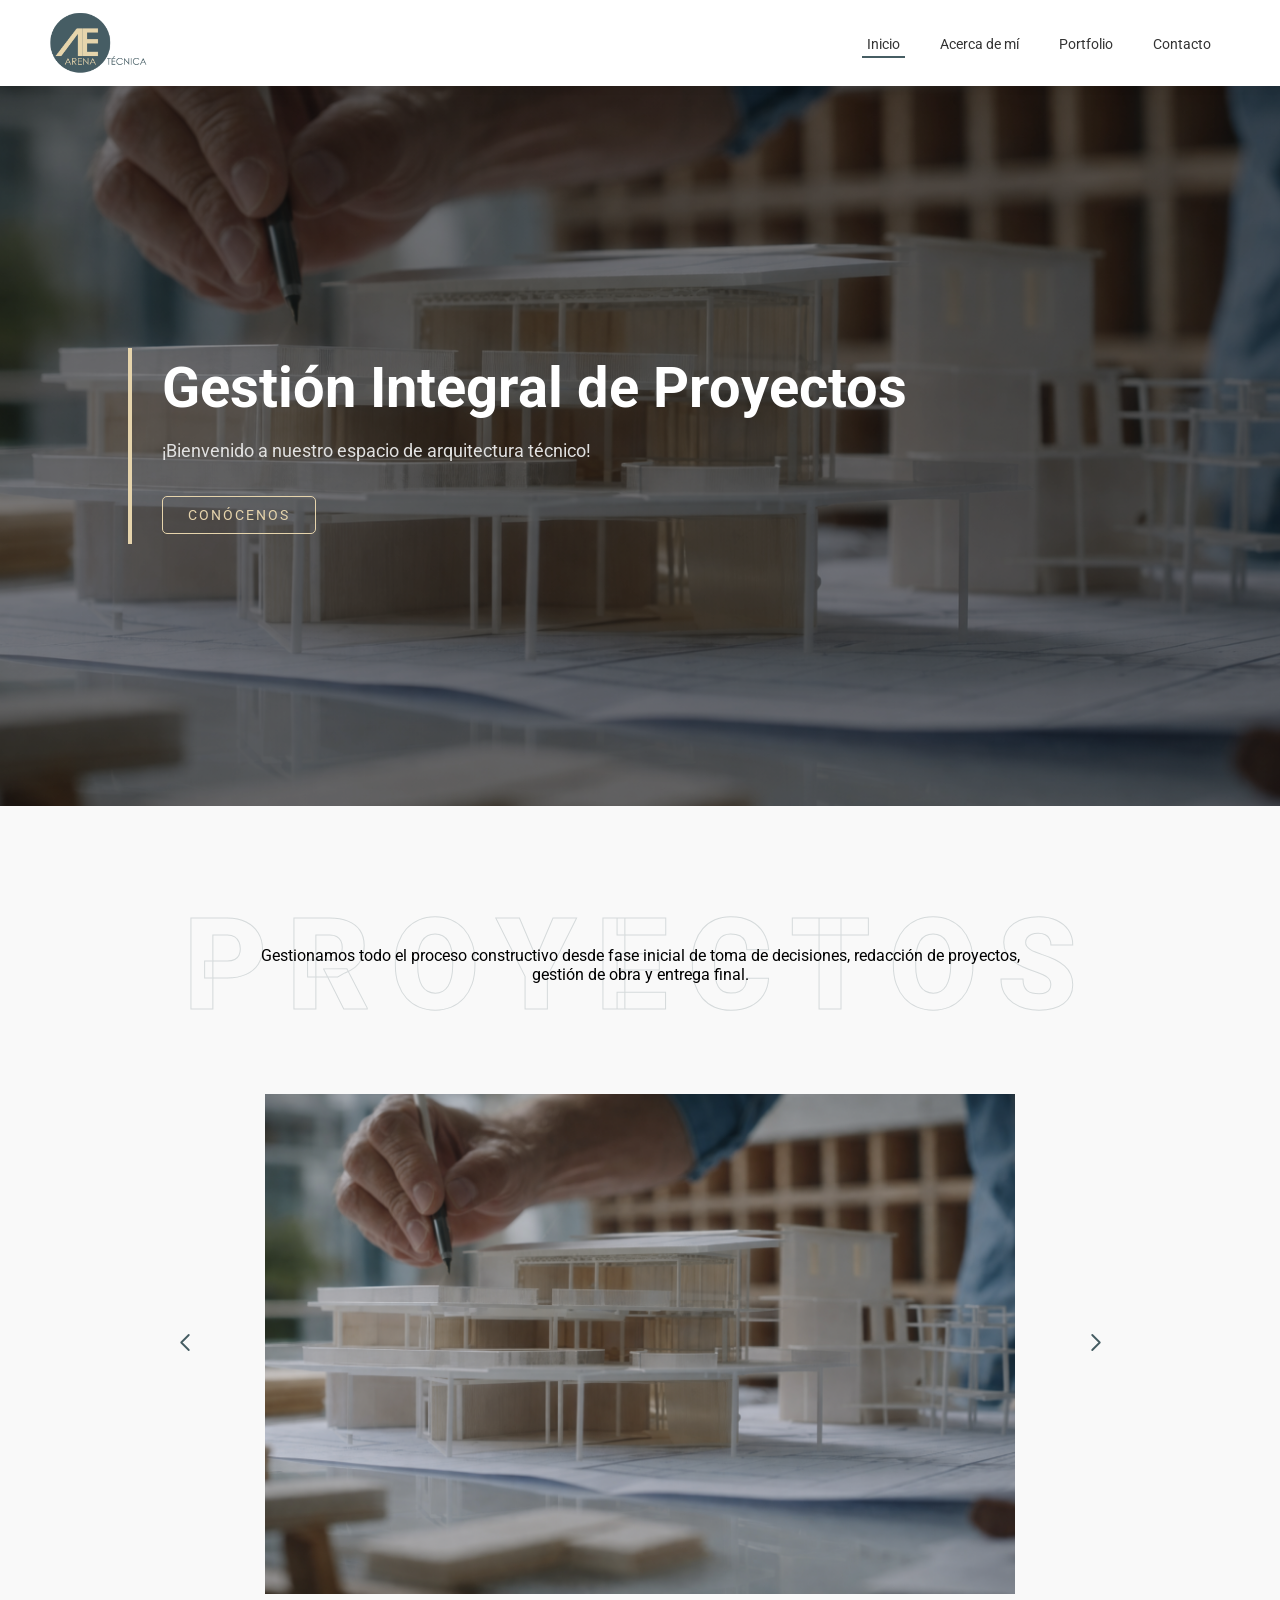
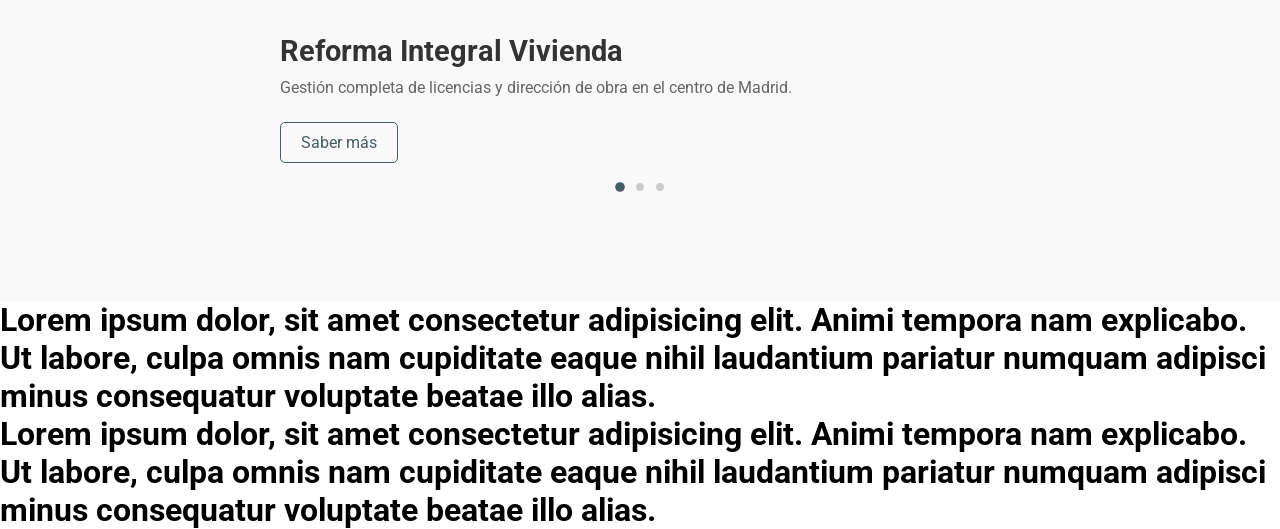
==== index.html @ a704345a "first commit" ====
<!DOCTYPE html>
<html lang="es">
<head>
    <meta charset="UTF-8">
    <meta name="viewport" content="width=device-width, initial-scale=1.0">
    <!-- Título de la pestaña -->
    <title>Arena Técnica | Gestión Integral de Proyectos</title>
    <!-- Descripción para Google (SEO) -->
    <meta name="description" content="Arena Técnica: Tu técnico de confianza para la gestión integral de proyectos. Desde la decisión inicial hasta la entrega final de obra. Calidad y rigor técnico.">
    <!-- Favicon (el icono pequeño que sale en la pestaña) -->
    <link rel="icon" type="image/x-icon" href="assets/img/favicon.ico">
    <link rel="apple-touch-icon" href="assets/img/apple-touch-icon.png">
    <!-- Enlace al CSS -->
    <link rel="stylesheet" href="assets/css/style.css">
    <!-- Fuentes de Google Fonts -->
     <link rel="preconnect" href="https://fonts.googleapis.com">
    <link rel="preconnect" href="https://fonts.gstatic.com" crossorigin>
    <link href="https://fonts.googleapis.com/css2?family=Roboto:ital,wght@0,100..900;1,100..900&display=swap" rel="stylesheet">
    <!-- Para cargar los iconos de Yesicon -->
    <script src="https://iconify.design"></script>
</head>
<body>
    <header class="navbar">
        <!-- Botones navbar formato móvil -->
        <div class="menu-toggle" id="mobile-menu">
            <div class="hamburger">
                <span></span>
                <span></span>
                <span></span>
            </div>
        </div>
        <img class="logo-nav" src="assets/img/logo-navbar.webp" alt="imagen del logo de Arena Técnica">
        
        <nav class="nav-container">
            <ul class="nav-links">
                <li><a href="index.html" class="active">Inicio</a></li>
                <li><a href="acerca-de-mi.html">Acerca de mí</a></li>
                <li><a href="portfolio.html">Portfolio</a></li>
                <li><a href="servicios.html">Contacto</a></li>
            </ul>
        </nav>
    </header>
    <section class="hero-parallax">
        <div class="hero-content">
            <h1>Gestión Integral de Proyectos</h1>
            <p>¡Bienvenido a nuestro espacio de arquitectura técnico!</p>
            <a href="acerca-de-mi.html" class="btn-primary">
                <span>CONÓCENOS</span>
                <svg width="20" height="20" viewBox="0 0 24 24" fill="none" stroke="currentColor" stroke-width="2" stroke-linecap="round" stroke-linejoin="round"><line x1="5" y1="12" x2="19" y2="12"></line><polyline points="12 5 19 12 12 19"></polyline></svg>
            </a>
        </div>
    </section>
    <section class="proyectos-slider">
        <div class="container">
            <!-- Texto fijo que no se mueve -->
            <div class="slider-intro">
                <!-- El texto que "flota" al fondo -->
                <span class="bg-text-decor">PROYECTOS</span> 
                <p>Gestionamos todo el proceso constructivo desde fase inicial de toma de decisiones, redacción de proyectos, gestión de obra y entrega final.</p>
            </div>

            <!-- Contenedor del movimiento -->
            <div class="slider-wrapper">
                <div class="slider-container" id="slider">
                    
                    <!-- PROYECTO 1 -->
                    <div class="slide active">
                        <img src="assets/img/background-parallax.webp" alt="Reforma integral">
                        <div class="slide-info">
                            <h3>Reforma Integral Vivienda</h3>
                            <p>Gestión completa de licencias y dirección de obra en el centro de Madrid.</p>
                            <a href="servicios.html" class="btn-slider">Saber más</a>
                        </div>
                    </div>

                    <!-- PROYECTO 2 -->
                    <div class="slide">
                        <img src="assets/img/background-parallax.webp" alt="Informe técnico">
                        <div class="slide-info">
                            <h3>Informes Técnicos de Estructura</h3>
                            <p>Redacción de informes periciales para comunidades de propietarios.</p>
                            <a href="servicios.html" class="btn-slider">Saber más</a>
                        </div>
                    </div>

                    <!-- PROYECTO 3 -->
                    <div class="slide">
                        <img src="assets/img/logo-navbar.webp" alt="Nave industrial">
                        <div class="slide-info">
                            <h3>Gestión Nave Industrial</h3>
                            <p>Seguimiento técnico y coordinación de seguridad en fase de construcción.</p>
                            <a href="servicios.html" class="btn-slider">Saber más</a>
                        </div>
                    </div>
                </div>
                <!-- Botones para pasar -->
                <!-- Flecha Izquierda -->
                <button class="prev" id="prevBtn">
                    <svg width="30" height="30" viewBox="0 0 24 24" fill="none" stroke="currentColor" stroke-width="1.5" stroke-linecap="round" stroke-linejoin="round"><path d="M15 18l-6-6 6-6""")/>></svg>
                </button>

                <!-- Flecha Derecha -->
                <button class="next" id="nextBtn">
                    <svg width="30" height="30" viewBox="0 0 24 24" fill="none" stroke="currentColor" stroke-width="1.5" stroke-linecap="round" stroke-linejoin="round"><path d="M9 18l6-6-6-6""")/>></svg>
                </button>
                <div class="slider-dots" id="dots-container"></div>
            </div>
        </div>
    </section>
    <h1>Lorem ipsum dolor, sit amet consectetur adipisicing elit. Animi tempora nam explicabo. Ut labore, culpa omnis nam cupiditate eaque nihil laudantium pariatur numquam adipisci minus consequatur voluptate beatae illo alias.</h1>
    <h1>Lorem ipsum dolor, sit amet consectetur adipisicing elit. Animi tempora nam explicabo. Ut labore, culpa omnis nam cupiditate eaque nihil laudantium pariatur numquam adipisci minus consequatur voluptate beatae illo alias.</h1>
    
    
    <script src="assets/js/script.js"></script>
</body>
</html>
---- assets/css/style.css ----
/* ========================================================================================================================
                                                    ESTILOS BASE Y RESETEO
   ======================================================================================================================== */
*{
    font-family: "Roboto", sans-serif;
    box-sizing: border-box;
    margin: 0;
    padding: 0;
}
a {
    text-decoration: none; /* Quita el subrayado azul de los links */
    color: inherit;        /* Hace que el link herede el color del texto */
}
img {
    max-width: 100%;       /* Evita que las imágenes grandes se salgan de la pantalla */
    display: block;        /* Quita un pequeño espacio extraño que dejan debajo */
}

/* ========================================================================================================================
                                                    NAVBAR (Escritorio)
   ======================================================================================================================== */
/* Configuración del Header */
.navbar {
    display: flex;
    justify-content: space-between; /* Logo a la izquierda, links a la derecha */
    align-items: center;
    padding: 10px 5% 10px 3%;
    background-color: #ffffff;
    position: sticky; /* Se queda pegado arriba al hacer scroll */
    top: 0;
    z-index: 1000; /* Para que siempre esté por encima de las imágenes */
    box-shadow: 0 2px 10px rgba(0,0,0,0.05); /* Sombra sutil */
}
/*__________________________________________________________________________________________________________*/
/* Estilo del Logo */
.logo-nav{
    width: 120px;
}
/*__________________________________________________________________________________________________________*/

/*______________________________________________Menú de Navegación__________________________________________*/
.nav-links {
    display: flex;
    list-style: none;
}
.nav-links li {
    margin-left: 30px;
}
.nav-links a {
    font-size: 0.9rem;
    font-weight: 400;
    color: #333;
    transition: color 0.3s;
    position: relative;
    padding: 0px 5px 5px 5px;
}
/* Línea debajo de cada link del navbar */
.nav-links a::after {
    content: '';
    position: absolute;
    width: 0; /* Empieza sin ancho */
    height: 2px;
    bottom: 0;
    left: 0;
    background-color: #465d63;
    transition: width 0.3s ease;
}
/* Cuando el enlace tenga la clase .active, la línea medirá el 100% */
.nav-links a.active::after {
    width: 100%;
}
/* Efecto al pasar el ratón por los enlaces */
.nav-links a:hover {
    color: #888; 
}
/* Linea debajo del link al pasar el ratón*/
.nav-links a:hover::after {
    width: 100%;
}
/*__________________________________________________________________________________________________________*/
/* ========================================================================================================================
                                                BOTÓN HAMBURGUESA (Estructura y Animación)
   ======================================================================================================================== */
/* Estilo base del botón del navbar en PC*/
.menu-toggle {
    display: none; /* <--- Esconde el icono en PC */
    width: 30px;
    height: 20px;
    position: relative;
    cursor: pointer;
    z-index: 1002;
}
/* Las 3 barras */
.hamburger span {
    display: block;
    position: absolute;
    height: 3px;
    width: 100%;
    background: #333; /* Color de las barras */
    border-radius: 9px;
    left: 0;
    transition: .25s ease-in-out;
}
/* Posición inicial de cada barra */
.hamburger span:nth-child(1) { top: 0px; }
.hamburger span:nth-child(2) { top: 10px; }
.hamburger span:nth-child(3) { top: 20px; }

/* --- TRANSFORMACIÓN A "X" --- */
/* La barra de arriba gira 45 grados */
.menu-toggle.is-active span:nth-child(1) {
    top: 10px;
    transform: rotate(135deg);
}
/* La barra del medio desaparece */
.menu-toggle.is-active span:nth-child(2) {
    opacity: 0;
    left: -40px;
}
/* La barra de abajo gira -45 grados */
.menu-toggle.is-active span:nth-child(3) {
    top: 10px;
    transform: rotate(-135deg);
}

/* ========================================================================================================================
                                                    BODY Y CAPA OSCURA (Overlay)
   ======================================================================================================================== */
body::before {
    content: "";
    position: fixed;
    top: 0;
    left: 0;
    width: 100%;
    height: 100%;
    background: rgba(0, 0, 0, 0.089);
    z-index: 999;
    /* Empieza invisible */
    opacity: 0;
    visibility: hidden;
    transition: opacity 0.5s ease, visibility 0.5s;
    pointer-events: none;
}
/* Estado cuando el menú está abierto */
body.menu-open::before {
    opacity: 1;
    visibility: visible;
    pointer-events: auto;
}
body.menu-open {
    overflow: hidden; /* Bloquea el scroll del fondo */
}

/* ========================================================================================================================
                                                    SECCIÓN INICIO (HERO PARALLAX)
   ======================================================================================================================== */
.hero-parallax {
    /* Ajustamos la altura para que ocupe casi toda la pantalla */
    height: 80vh; 
    
    /* Imagen de fondo */
    background-image: url('../img/background-parallax.webp'); 
    background-attachment: fixed; 
    background-repeat: no-repeat;
    background-size: cover;
    background-position: center 48%;

    /* Centrado del texto */
    display: flex;
    justify-content: flex-start; /* Alinea el contenido a la izquierda */
    align-items: center;
    text-align: left; /* Texto alineado a la izquierda */
    color: white;
    position: relative;
    padding-left: 10%;
}

/* Capa oscura sobre la imagen para que el texto se lea bien */
.hero-parallax::before {
    content: "";
    position: absolute;
    top: 0;
    left: 0;
    width: 100%;
    height: 100%;
    background: rgba(0, 0, 0, 0.4); /* Oscurece un poco la foto */
    z-index: 1;
}

.hero-content {
    position: relative;
    z-index: 2; /* Por encima de la capa oscura */
    max-width: 850px;
    border-left: 4px solid #e6d4ac; 
    padding: 10px 0 10px 30px;
}

.hero-content h1 {
    font-size: 3.5rem;
    line-height: 1.1;
    margin-bottom: 20px;
}

.hero-content p {
    font-size: 1.15rem;
    margin-bottom: 35px;
    color: #e0e0e0;
}

/* Botón Parallax */
.btn-primary {
    display: inline-flex;
    align-items: center;
    justify-content: center; /* Centra el contenido */
    gap: 0; /* Empezamos sin hueco para que el texto esté centrado */
    padding: 8px 25px;
    background-color: transparent;
    color: #e6d4ac;
    border: 1px solid #e6d4ac;
    border-radius: 5px;
    font-size: 0.85rem;
    text-transform: uppercase;
    letter-spacing: 2px;
    transition: all 0.4s ease;
    cursor: pointer;
}
/* El icono SVG */
.btn-primary svg {
    width: 0; /* Ocupa 0 espacio al inicio para no descentrar el texto */
    opacity: 0;
    transition: all 0.4s ease;
    transform: translateX(-10px);
}
.btn-primary:hover {
    gap: 15px; /* Crea el espacio para la flecha al entrar */
    font-size: 0.95rem;
}
.btn-primary:hover svg {
    width: 20px; /* Recupera su tamaño */
    opacity: 1;
    transform: translateX(0);
}
.btn-primary span {
    transition: transform 0.4s ease;
}
.btn-primary:hover span {
    transform: translateX(2px);
}

/* Inicialmente los ocultamos para que la animación los "despierte" */
.hero-content h1, 
.hero-content p, 
.hero-content .btn-primary {
    opacity: 0;
    animation: fadeInUp 0.8s ease-out forwards;
}

/* Retrasos para crear la cascada */
.hero-content h1 { animation-delay: 0.3s; }
.hero-content p { animation-delay: 0.6s; }
.hero-content .btn-primary { animation-delay: 0.9s; }

/* Definimos el movimiento: empieza invisible y 30px más abajo */
@keyframes fadeInUp {
    from {
        opacity: 0;
        transform: translateY(30px);
    }
    to {
        opacity: 1;
        transform: translateY(0);
    }
}

/* ========================================================================================================================
                                                SECCIÓN CARRUSEL PROYECTOS
   ======================================================================================================================== */
.proyectos-slider {
    padding: 80px 10%;
    background-color: #f9f9f9;
}
.proyectos-slider .container{
    display: flex;
    flex-direction: column;
    align-items: center;
}
.slider-intro {
    position: relative;
    text-align: center;
    margin-bottom: 50px;
    padding: 60px 0; /* Más espacio arriba y abajo */
    width: 100%;     /* Que ocupe todo el ancho disponible */
    max-width: 800px; 
    z-index: 10; 
}

.bg-text-decor {
    position: absolute;
    top: 50%; 
    left: 50%;
    transform: translate(-50%, -50%);
    font-size: 8rem; /* Tamaño gigante */
    font-weight: 900;
    color: rgba(105, 109, 110, 0.12);  /* Muy, muy clarito (tu color técnico al 5%) */
    text-transform: uppercase;
    letter-spacing: 20px; /* Letras muy separadas */
    z-index: -1; /* Se va al fondo del todo */
    pointer-events: none; /* Que el ratón pase de él */
    user-select: none; /* Que no se pueda seleccionar al copiar texto */
    white-space: nowrap;
    color: transparent; /* Letra transparente */
    -webkit-text-stroke: 1px rgba(70, 93, 99, 0.2); /* Solo el borde finito */
    display: block;
}
/* El "marco" por donde vemos las fotos */
.slider-wrapper {
    position: relative;
    max-width: 900px;
    margin: 0 auto;
}

/* El carril largo que contiene todas las fotos */
.slider-container {
    display: grid;
    grid-template-columns: 1fr;
    align-items: start;
    margin-bottom: 20px;
}

.slide {
    grid-area: 1 / 1;
    opacity: 0;
    visibility: hidden;
    transition: opacity 0.8s ease-in-out, visibility 0.8s;
    display: flex;
    flex-direction: column;
    align-items: center;
    z-index: 1;
    pointer-events: none;
}
.slide.active {
    opacity: 1;
    visibility: visible;
    z-index: 2;
    pointer-events: auto;
    position: relative;
}

.slide img {
    width: 100%;
    max-width: 900px;
    height: auto;       /* Altura automática */
    max-height: 500px;  /* Límite máximo para que no sea gigante */
    object-fit: contain;
    border-radius: 5px;
    background-color: transparent;
}

.slide-info {
    width: 100%;
    max-width: 900px;
    margin-top: 40px;
    text-align: left;
    padding-left: 60px;
}
.slide-info h3 {
    font-size: 1.8rem;
    color: #333;
    margin-bottom: 10px;
}

.slide-info p {
    color: #666;
    margin-bottom: 25px;
    max-width: 700px;
}

.btn-slider {
    display: inline-block;
    padding: 10px 20px;
    border: 1px solid #465d63;
    color: #465d63;
    border-radius: 5px;
    transition: 0.3s;
}

.btn-slider:hover {
    background-color: #465d63;
    color: white;
}

/* Botones Flechas */
.prev, .next {
    position: absolute;
    top: 250px;
    transform: translateY(-50%);
    background: transparent;
    color: #465d63;
    border: none;
    cursor: pointer;
    z-index: 101;
    padding: 10px;
}
.prev:hover, .next:hover {
    color: #e6d4ac; /* Color beige técnico */
    transform: translateY(-50%) scale(1.2); /* Se hacen un poco más grandes */
}
.prev { left: -60px; }
.next { right: -60px; }

.slider-dots {
    display: flex;
    justify-content: center;
    gap: 12px;
    margin-top: 10px; /* Pegados a la imagen */
    margin-bottom: 30px;
    position: relative;
    z-index: 100;
}

.dot {
    width: 8px;
    height: 8px;
    background-color: #ccc;
    border-radius: 50%;
    cursor: pointer;
    transition: 0.3s;
}

.dot.active {
    background-color: #465d63;
    transform: scale(1.2);
}

/* ========================================================================================================================
                                                        MEDIA QUERY
   ======================================================================================================================== */

/*________________________________________________Pantallas menores a 650___________________________________________________*/
@media (max-width: 650px) {
    .navbar {
        display: flex;
        justify-content: right; /* Centra el logo */
        position: fixed; 
        top: 0;
        left: 0;
        width: 100%;
        height: 100px;
        background-color: #ffffff;
        z-index: 1001;
        padding: 10px 0;
    }
    
    .menu-toggle {
        display: block;
        position: absolute;
        left: 5%;
        top: 50%;
        transform: translateY(-50%);
        z-index: 1002;
    }
    /*________________________________________________Menú desplegable_____________________________________________________*/
    .nav-links {
        position: fixed;
        left: -100%; /* Escondido a la izquierda */
        top: 90px;   /* Debajo del navbar */
        width: 100%;
        height: auto;
        flex-direction: column;
        background-color: #fff;
        transition: left 0.5s ease-in-out; 
        box-shadow: 0 10px 10px rgba(0,0,0,0.1);
        padding: 20px 0;
        text-align: left;  /* Alinea el texto a la izquierda */
        padding: 10px 7% 20px 7%;
        border-bottom-left-radius: 7px;
        border-bottom-right-radius: 7px;
        transition: left 0.6s ease-in-out; 
        z-index: 1000;
    }
    .nav-links.active {
        left: 0; /* Aparece al hacer clic */
    }
    /* --- Animación Cascada Links --- */
    .nav-links li {
        margin: 15px 0;
        margin-left: 0;
        opacity: 0;
        transform: translateX(-50px);
        transition: opacity 0.4s ease, transform 0.4s ease;
    }

    /* Orden de salida (cuando cerramos): el 1º desaparece el último */
    .nav-links li:nth-child(1) { transition-delay: 0.8s; }
    .nav-links li:nth-child(2) { transition-delay: 0.5s; }
    .nav-links li:nth-child(3) { transition-delay: 0.3s; }
    .nav-links li:nth-child(4) { transition-delay: 0s; }
    /* Animación de ENTRADA (cuando el menú tiene .active) */
    .nav-links.active li {
        opacity: 1;
        transform: translateX(0);
        transition: opacity 0.5s ease, transform 0.5s ease;
    }
    /* Tiempos de entrada mucho más rápidos (0.05s de diferencia) */
    .nav-links.active li:nth-child(1) { transition-delay: 0.20s; }
    .nav-links.active li:nth-child(2) { transition-delay: 0.40s; }
    .nav-links.active li:nth-child(3) { transition-delay: 0.55s; }
    .nav-links.active li:nth-child(4) { transition-delay: 0.60s; }

    body{
        padding-top: 100px;
    }
    /*________________________________________________Sección Inicio (Parallax)_____________________________________________________*/
    .hero-parallax {
        background-attachment: scroll;
        height: 60vh;
        justify-content: center;
        text-align: center;
        padding-left: 0;
        padding: 0 10%; 
        background-position: center center;
    }

    .hero-content {
        border-left: none;       /* Quitamos la línea lateral */
        padding: 0;
        max-width: 100%;
    }

    .hero-content h1 {
        font-size: 1.8rem;
        line-height: 1.2;
        margin-bottom: 20px;
    }

    .hero-content p {
        font-size: 0.8rem;
        margin-bottom: 25px;
    }

    /* El botón en móvil: un poco más grande para facilitar el clic táctil */
    .btn-primary {
        padding: 10px 25px;
        width: auto;
    }

    .slider-container {
        height: auto;
        min-height: 250px;
    }

    .proyectos-slider {
        padding: 40px 5% 20px 5%; /* Menos espacio arriba/abajo */
    }
    .bg-text-decor {
        font-size: 4rem;
        letter-spacing: 5px;
        top: 40%; /* Ajuste visual para el móvil */
    }
    .slider-intro {
        width: 100%;           /* No puede medir más del 100% del móvil */
        max-width: 100%;       /* Refuerzo para que no se pase */
        padding: 0 5%;         /* Un poco de margen para que no toque los bordes */
        margin-left: auto;
        margin-right: auto;
        overflow-wrap: break-word; /* Si una palabra es muy larga, la corta */
        box-sizing: border-box;    /* Asegura que el padding no sume ancho extra */
    }

    /* Ajustamos el marco para que no se salga nada */
    .slider-wrapper {
        max-width: 100%;
        overflow: hidden; 
    }

    /* La imagen en móvil: menos alta para que no ocupe todo */
    .slide img {
        height: 250px; 
        margin-bottom: 20px;
    }

    /* El texto del proyecto */
    .slide-info {
        margin-top: 15px; /* De 100px a 15px para que se pegue a la imagen */
        padding: 0 5%;
    }

    .slide-info h3 {
        font-size: 1.3rem;
    }

    .slide-info p {
        font-size: 0.95rem;
        margin-bottom: 20px;
    }

    /* Botón más cómodo para pulsar con el dedo */
    .btn-slider {
        width: 150px;
        padding: 8px 4px;
        text-align: center;
    }

    /* LAS FLECHAS: las quitamos */
    .prev, .next {
        display: none !important;
    }
    .slider-container {
        touch-action: pan-y; /* Permite scroll vertical pero bloquea el horizontal nativo para usar el nuestro */
    }
    /* Los puntos un poco más cerca */
    .slider-dots {
        margin-top: 10px;    /* Reducimos el espacio con el botón de arriba */
        gap: 8px;            /* Juntamos los circulitos entre sí */
        padding-bottom: 10px; /* Menos espacio por debajo */
    }

}
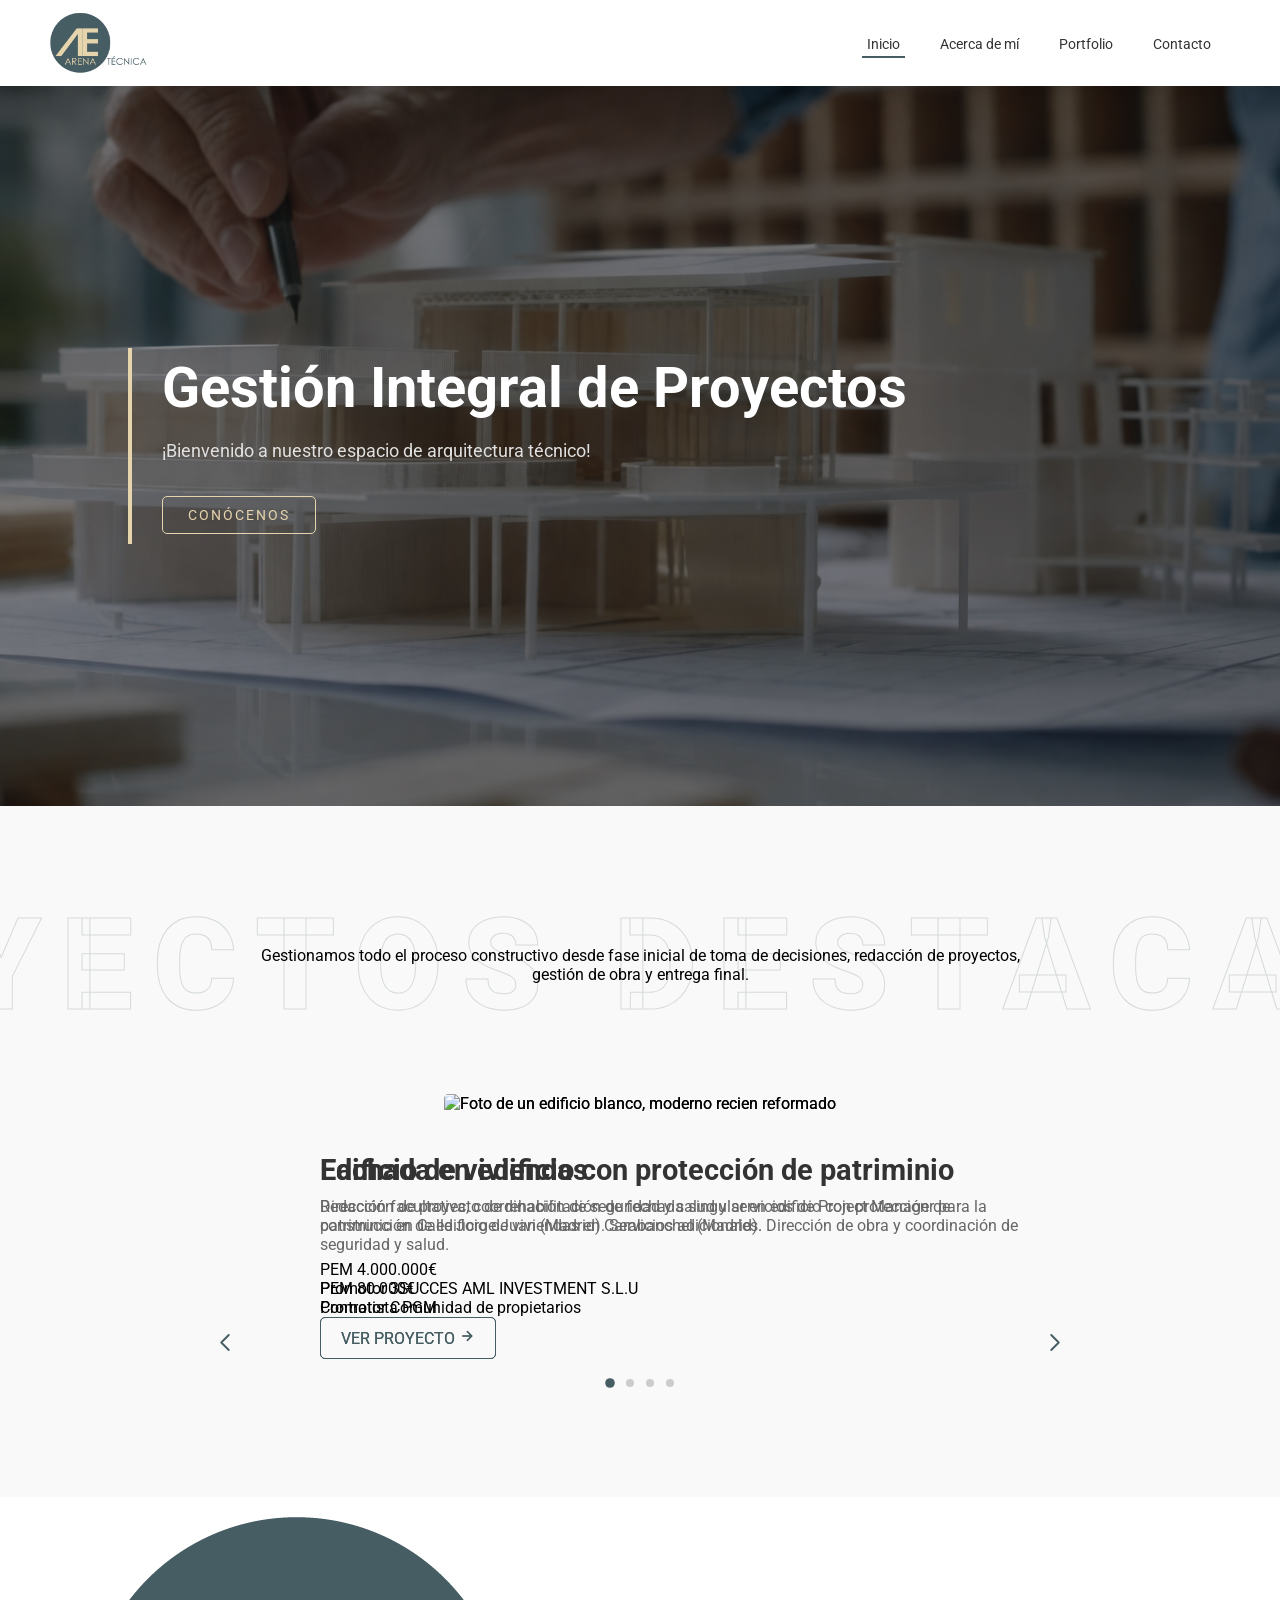
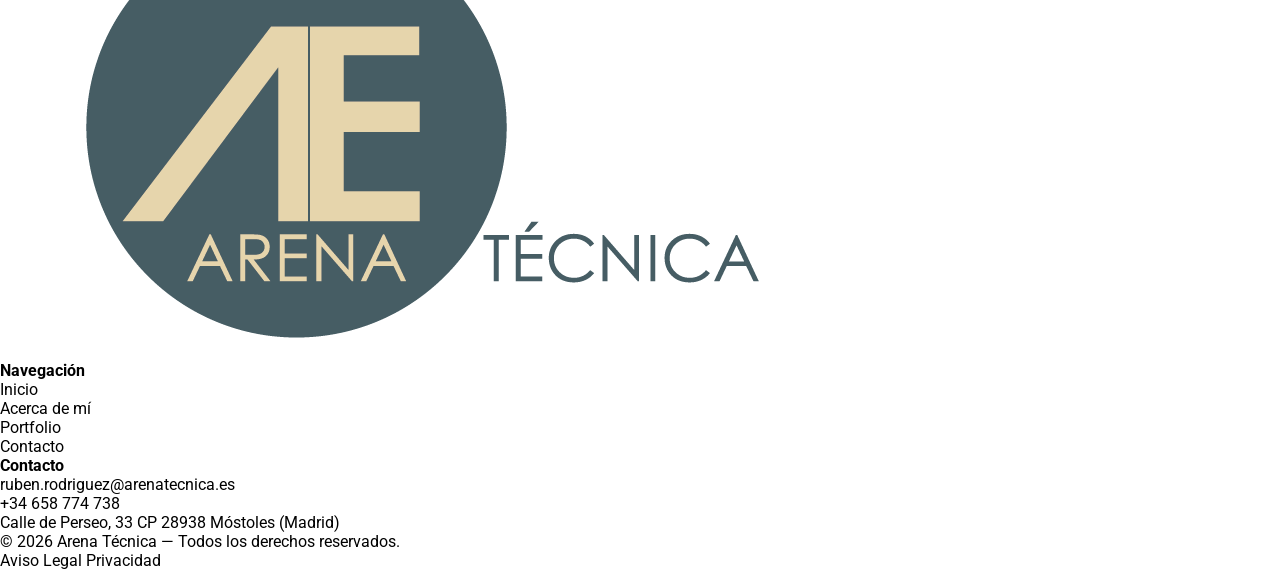
==== commit d5d5ce40: "Update index.html" ====
--- a/index.html
+++ b/index.html
@@ -55,8 +55,11 @@
             <!-- Texto fijo que no se mueve -->
             <div class="slider-intro">
                 <!-- El texto que "flota" al fondo -->
-                <span class="bg-text-decor">PROYECTOS</span> 
-                <p>Gestionamos todo el proceso constructivo desde fase inicial de toma de decisiones, redacción de proyectos, gestión de obra y entrega final.</p>
+                <span class="bg-text-decor">PROYECTOS DESTACADOS</span> 
+                <p class="descripcion-intro">
+                    Gestionamos todo el proceso constructivo desde fase inicial de toma de decisiones, 
+                    redacción de proyectos, gestión de obra y entrega final.
+                </p>
             </div>
 
             <!-- Contenedor del movimiento -->
@@ -65,34 +68,117 @@
                     
                     <!-- PROYECTO 1 -->
                     <div class="slide active">
-                        <img src="assets/img/background-parallax.webp" alt="Reforma integral">
-                        <div class="slide-info">
-                            <h3>Reforma Integral Vivienda</h3>
-                            <p>Gestión completa de licencias y dirección de obra en el centro de Madrid.</p>
-                            <a href="servicios.html" class="btn-slider">Saber más</a>
+                        <div class="slide-img-container">
+                            <img src="assets/img/img1_carrousel.webp" alt="Foto de un edificio blanco, moderno recien reformado">
+                        </div>
+                        <div class="slide-info">
+                            <h3>Edificio de viviendas</h3>
+                            <p class="slide-description">Dirección facultativa, coordinación de seguridad y salud y servicios de Project Manager para la construcción de edificio de viviendas en Carabanchel (Madrid).</p>
+                            <div class="project-details">
+                                <div class="detail-item">
+                                    <span class="label">PEM</span>
+                                    <span class="value">4.000.000€</span>
+                                </div>
+                                <div class="detail-item">
+                                    <span class="label">Promotor</span>
+                                    <span class="value">3SUCCES AML INVESTMENT S.L.U</span>
+                                </div>
+                                <div class="detail-item">
+                                    <span class="label">Contratista</span>
+                                    <span class="value">PGM</span>
+                                </div>
+                            </div>
+                            <a href="servicios.html" class="btn-slider">
+                                VER PROYECTO 
+                                <svg width="16" height="16" viewBox="0 0 24 24" fill="none" stroke="currentColor" stroke-width="2"><line x1="5" y1="12" x2="19" y2="12"></line><polyline points="12 5 19 12 12 19"></polyline></svg>
+                            </a>
                         </div>
                     </div>
 
                     <!-- PROYECTO 2 -->
                     <div class="slide">
-                        <img src="assets/img/background-parallax.webp" alt="Informe técnico">
-                        <div class="slide-info">
-                            <h3>Informes Técnicos de Estructura</h3>
-                            <p>Redacción de informes periciales para comunidades de propietarios.</p>
-                            <a href="servicios.html" class="btn-slider">Saber más</a>
+                        <div class="slide-img-container">
+                            <img src="assets/img/img2_carrousel.webp" alt="Foto de un edificio blanco, moderno recien reformado">
+                        </div>
+                        <div class="slide-info">
+                            <h3>Palacio El Rincón</h3>
+                            <p class="slide-description">Dirección facultativa, coordinación de seguridad y Project Manager para obras de rehabilitación de Palacio El Ricón, Aldea del Fresno</p>
+                            <div class="project-details">
+                                <div class="detail-item">
+                                    <span class="label">PEM</span>
+                                    <span class="value">2.500.000€</span>
+                                </div>
+                                <div class="detail-item">
+                                    <span class="label">Promotor</span>
+                                    <span class="value">El Rincón Estate, S.L.
+                                    </span>
+                                </div>
+                                <div class="detail-item">
+                                    <span class="label">Contratista</span>
+                                    <span class="value">Antana</span>
+                                </div>
+                            </div>
+                            <a href="servicios.html" class="btn-slider">
+                                VER PROYECTO 
+                                <svg width="16" height="16" viewBox="0 0 24 24" fill="none" stroke="currentColor" stroke-width="2"><line x1="5" y1="12" x2="19" y2="12"></line><polyline points="12 5 19 12 12 19"></polyline></svg>
+                            </a>
                         </div>
                     </div>
 
                     <!-- PROYECTO 3 -->
+                     <div class="slide active">
+                        <div class="slide-img-container">
+                            <img src="assets/img/img3_carrousel.webp" alt="Foto de un edificio blanco, moderno recien reformado">
+                        </div>
+                        <div class="slide-info">
+                            <h3>Fachada en edificio con protección de patriminio</h3>
+                            <p class="slide-description">Redacción de proyecto de rehabilitación de fechada singular en edificio con protección de patriminio en Calle Jorge Juan (Madrid). Servicios adicionales. Dirección de obra y coordinación de seguridad y salud.</p>
+                            <div class="project-details">
+                                <div class="detail-item">
+                                    <span class="label">PEM</span>
+                                    <span class="value">80.000€</span>
+                                </div>
+                                <div class="detail-item">
+                                    <span class="label">Promotor</span>
+                                    <span class="value">Comunidad de propietarios</span>
+                                </div>
+                            </div>
+                            <a href="servicios.html" class="btn-slider">
+                                VER PROYECTO 
+                                <svg width="16" height="16" viewBox="0 0 24 24" fill="none" stroke="currentColor" stroke-width="2"><line x1="5" y1="12" x2="19" y2="12"></line><polyline points="12 5 19 12 12 19"></polyline></svg>
+                            </a>
+                        </div>
+                    </div>
+                    <!-- PROYECTO 4 -->
                     <div class="slide">
-                        <img src="assets/img/logo-navbar.webp" alt="Nave industrial">
-                        <div class="slide-info">
-                            <h3>Gestión Nave Industrial</h3>
-                            <p>Seguimiento técnico y coordinación de seguridad en fase de construcción.</p>
-                            <a href="servicios.html" class="btn-slider">Saber más</a>
+                        <div class="slide-img-container">
+                            <img src="assets/img/img4_carrousel.webp" alt="Foto de un edificio blanco, moderno recien reformado">
+                        </div>
+                        <div class="slide-info">
+                            <h3>Edificio histórico Lara</h3>
+                            <p class="slide-description">Dirección facultativa, coordinación de seguridad y salud y servicios para obras de rehabilitación de Edificio histórico Lara 12-4 (Madrid).</p>
+                            <div class="project-details">
+                                <div class="detail-item">
+                                    <span class="label">PEM</span>
+                                    <span class="value">1.500.000€</span>
+                                </div>
+                                <div class="detail-item">
+                                    <span class="label">Promotor</span>
+                                    <span class="value">Ephimera S.L</span>
+                                </div>
+                                <div class="detail-item">
+                                    <span class="label">Contratista</span>
+                                    <span class="value">Contrucciones AG</span>
+                                </div>
+                            </div>
+                            <a href="servicios.html" class="btn-slider">
+                                VER PROYECTO 
+                                <svg width="16" height="16" viewBox="0 0 24 24" fill="none" stroke="currentColor" stroke-width="2"><line x1="5" y1="12" x2="19" y2="12"></line><polyline points="12 5 19 12 12 19"></polyline></svg>
+                            </a>
                         </div>
                     </div>
                 </div>
+                <div class="slider-dots" id="dots-container"></div>
                 <!-- Botones para pasar -->
                 <!-- Flecha Izquierda -->
                 <button class="prev" id="prevBtn">
@@ -103,13 +189,52 @@
                 <button class="next" id="nextBtn">
                     <svg width="30" height="30" viewBox="0 0 24 24" fill="none" stroke="currentColor" stroke-width="1.5" stroke-linecap="round" stroke-linejoin="round"><path d="M9 18l6-6-6-6""")/>></svg>
                 </button>
-                <div class="slider-dots" id="dots-container"></div>
             </div>
         </div>
     </section>
-    <h1>Lorem ipsum dolor, sit amet consectetur adipisicing elit. Animi tempora nam explicabo. Ut labore, culpa omnis nam cupiditate eaque nihil laudantium pariatur numquam adipisci minus consequatur voluptate beatae illo alias.</h1>
-    <h1>Lorem ipsum dolor, sit amet consectetur adipisicing elit. Animi tempora nam explicabo. Ut labore, culpa omnis nam cupiditate eaque nihil laudantium pariatur numquam adipisci minus consequatur voluptate beatae illo alias.</h1>
     
+    <footer class="footer">
+        <div class="footer-container">
+            <!-- Columna 1: Marca (Sin la descripción en móvil) -->
+            <div class="footer-brand">
+                <img src="assets/img/logo-navbar.webp" alt="Arena Técnica" class="footer-mini-logo">
+            </div>
+
+            <!-- Columna 2: Navegación -->
+            <div class="footer-links">
+                <h4>Navegación</h4>
+                <ul>
+                    <li><a href="index.html">Inicio</a></li>
+                    <li><a href="acerca-de-mi.html">Acerca de mí</a></li>
+                    <li><a href="portfolio.html">Portfolio</a></li>
+                    <li><a href="servicios.html">Contacto</a></li>
+                </ul>
+            </div>
+
+            <!-- Columna 3: Contacto -->
+            <div class="footer-contact">
+                <h4>Contacto</h4>
+                <div class="contact-info">
+                    <p>ruben.rodriguez@arenatecnica.es</p>
+                    <p>+34 658 774 738</p>
+                    <p>Calle de Perseo, 33 CP 28938 Móstoles (Madrid)</p>
+                </div>
+            </div>
+        </div>
+
+        <!-- Cierre Elegante: Logo y Copyright -->
+        <div class="footer-bottom-bar">
+            <div class="footer-bottom-left">
+                
+                <p>© 2026 Arena Técnica — Todos los derechos reservados.</p>
+            </div>
+            
+            <div class="footer-bottom-right">
+                <a href="#">Aviso Legal</a>
+                <a href="#">Privacidad</a>
+            </div>
+        </div>
+    </footer>
     
     <script src="assets/js/script.js"></script>
 </body>
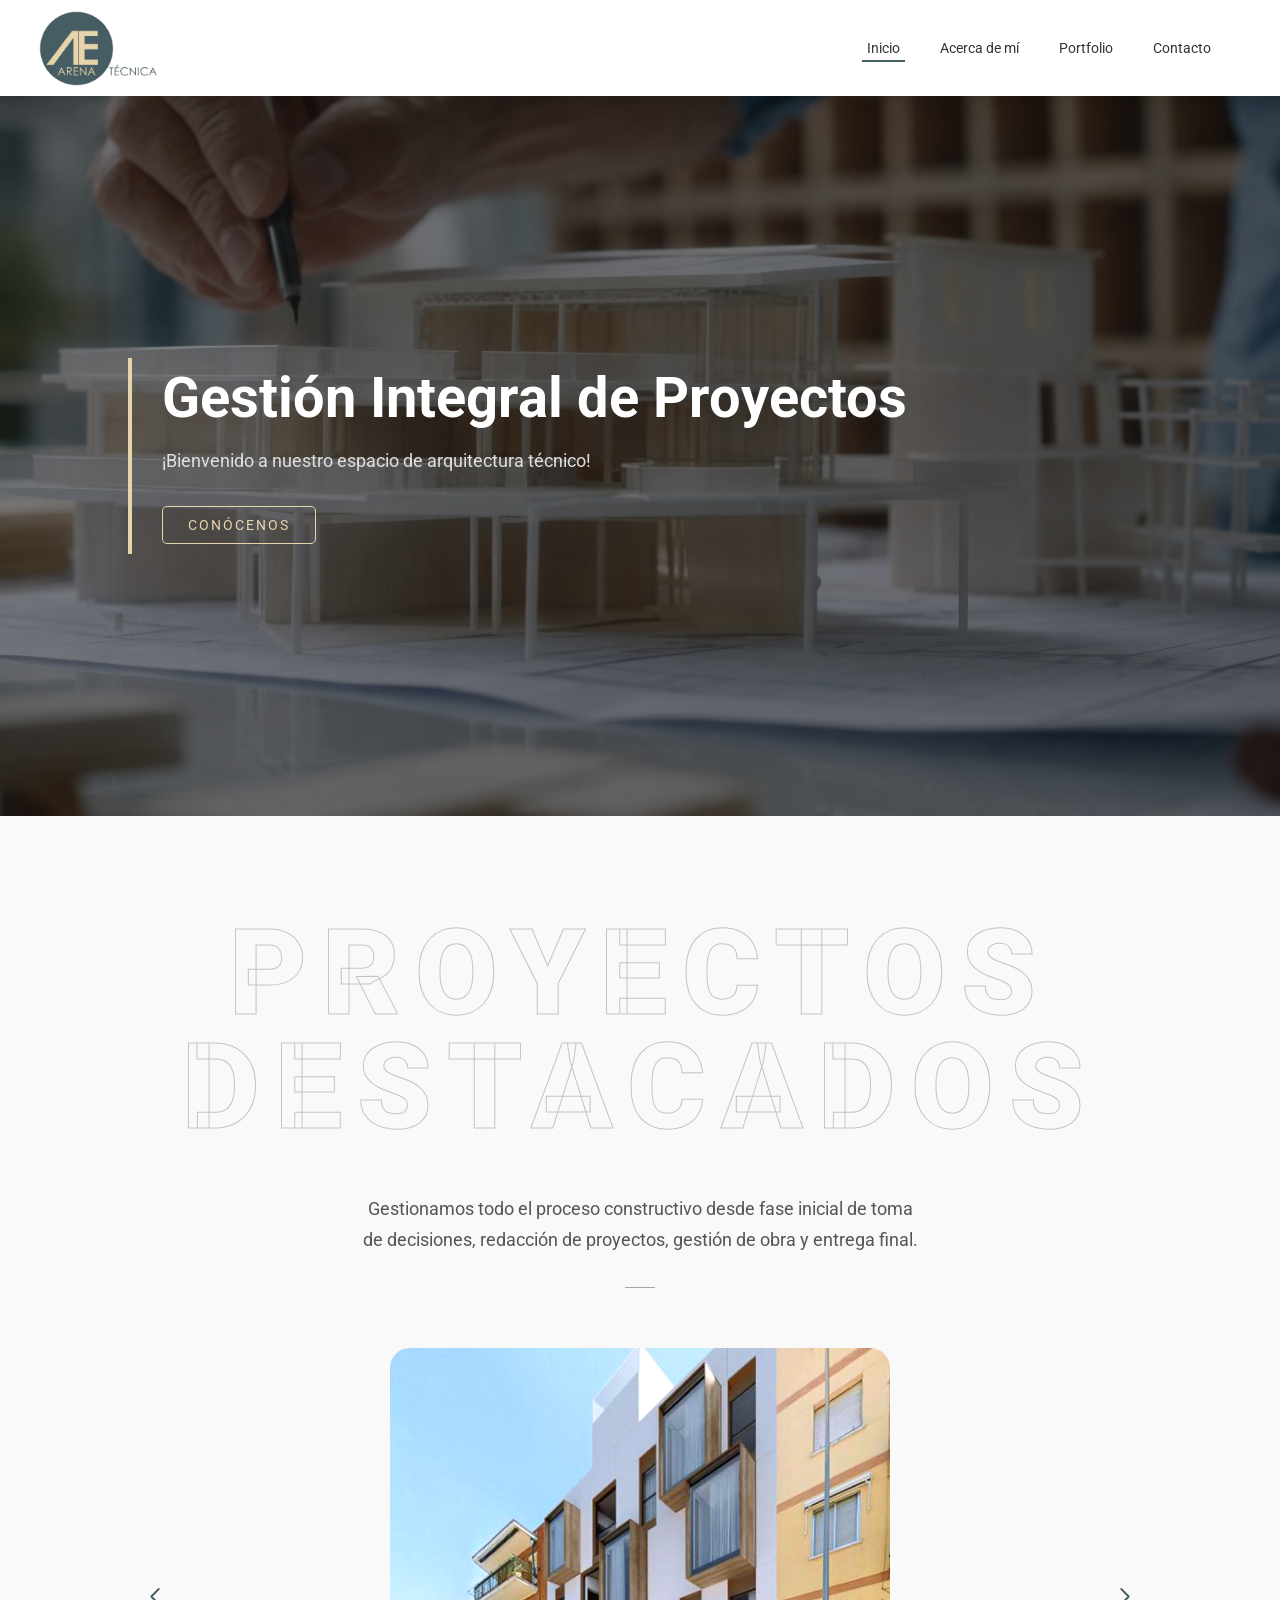
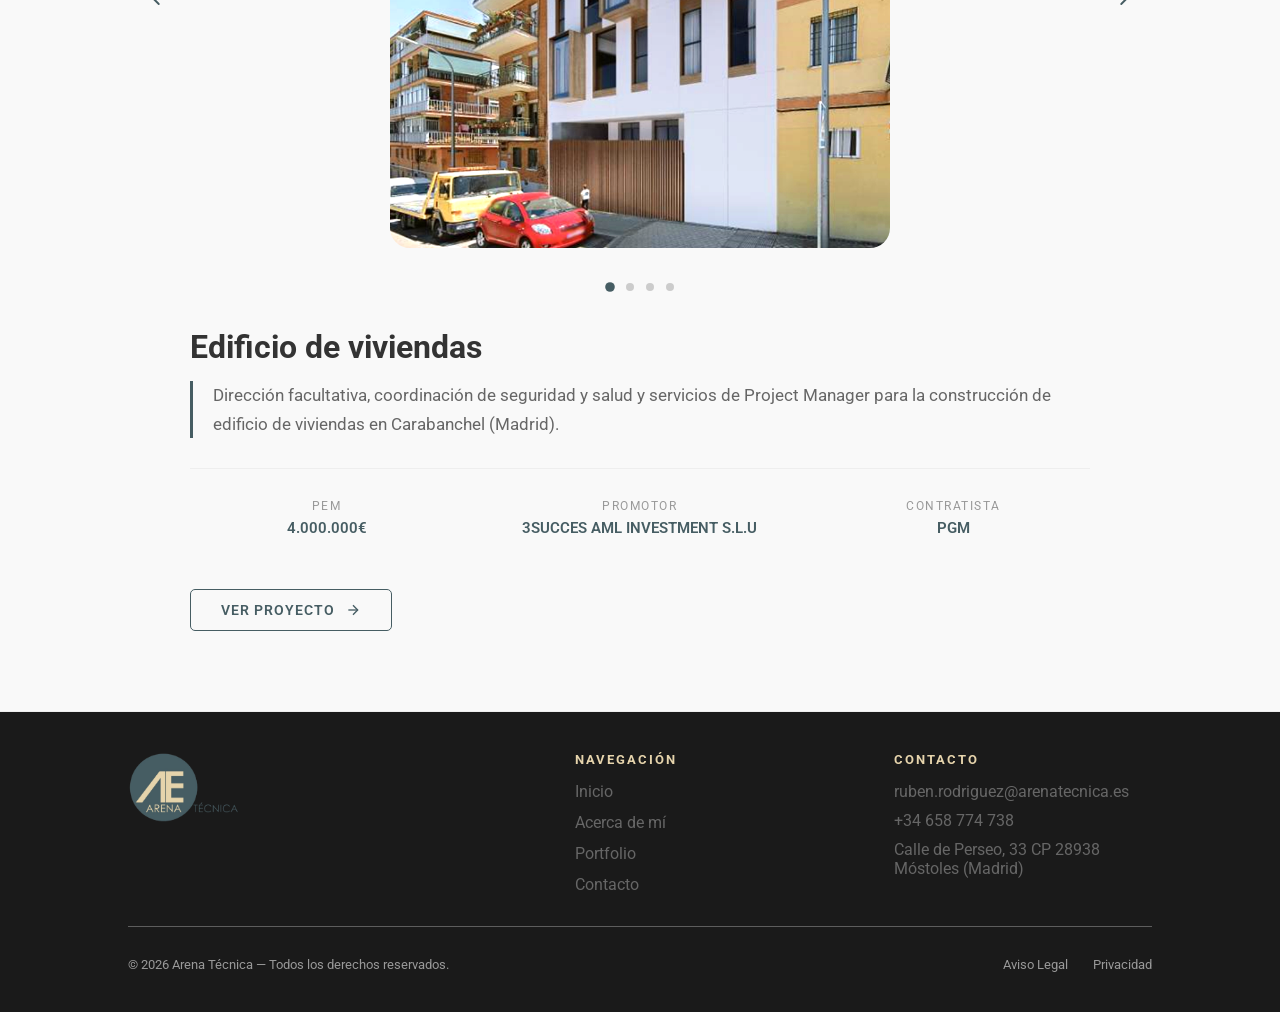
==== commit eb610a30: "Update index.html" ====
--- a/index.html
+++ b/index.html
@@ -11,7 +11,10 @@
     <link rel="icon" type="image/x-icon" href="assets/img/favicon.ico">
     <link rel="apple-touch-icon" href="assets/img/apple-touch-icon.png">
     <!-- Enlace al CSS -->
+    <link rel="stylesheet" href="assets/css/base.css">
+    <link rel="stylesheet" href="assets/css/navbar.css">
     <link rel="stylesheet" href="assets/css/style.css">
+    <link rel="stylesheet" href="assets/css/footer.css">
     <!-- Fuentes de Google Fonts -->
      <link rel="preconnect" href="https://fonts.googleapis.com">
     <link rel="preconnect" href="https://fonts.gstatic.com" crossorigin>
@@ -29,8 +32,9 @@
                 <span></span>
             </div>
         </div>
-        <img class="logo-nav" src="assets/img/logo-navbar.webp" alt="imagen del logo de Arena Técnica">
-        
+        <a href="index.html" class="logo-link">
+            <img class="logo-nav" src="assets/img/logo-navbar.webp" alt="imagen del logo de Arena Técnica">
+        </a>        
         <nav class="nav-container">
             <ul class="nav-links">
                 <li><a href="index.html" class="active">Inicio</a></li>
@@ -202,9 +206,9 @@
 
             <!-- Columna 2: Navegación -->
             <div class="footer-links">
-                <h4>Navegación</h4>
+                <h4>NAVEGACIÓN</h4>
                 <ul>
-                    <li><a href="index.html">Inicio</a></li>
+                    <li><a href="index.html" class="active">Inicio</a></li>
                     <li><a href="acerca-de-mi.html">Acerca de mí</a></li>
                     <li><a href="portfolio.html">Portfolio</a></li>
                     <li><a href="servicios.html">Contacto</a></li>
@@ -213,7 +217,7 @@
 
             <!-- Columna 3: Contacto -->
             <div class="footer-contact">
-                <h4>Contacto</h4>
+                <h4>CONTACTO</h4>
                 <div class="contact-info">
                     <p>ruben.rodriguez@arenatecnica.es</p>
                     <p>+34 658 774 738</p>
--- a/assets/css/style.css
+++ b/assets/css/style.css
@@ -6,6 +6,7 @@
     box-sizing: border-box;
     margin: 0;
     padding: 0;
+    /*outline: 1px solid red !important;*/ /*Para ver que sobresale de la pantalla y hace overflow*/
 }
 a {
     text-decoration: none; /* Quita el subrayado azul de los links */
@@ -85,7 +86,7 @@
 .menu-toggle {
     display: none; /* <--- Esconde el icono en PC */
     width: 30px;
-    height: 20px;
+    height: 10px;
     position: relative;
     cursor: pointer;
     z-index: 1002;
@@ -94,7 +95,7 @@
 .hamburger span {
     display: block;
     position: absolute;
-    height: 3px;
+    height: 2px;
     width: 100%;
     background: #333; /* Color de las barras */
     border-radius: 9px;
@@ -103,13 +104,13 @@
 }
 /* Posición inicial de cada barra */
 .hamburger span:nth-child(1) { top: 0px; }
-.hamburger span:nth-child(2) { top: 10px; }
-.hamburger span:nth-child(3) { top: 20px; }
+.hamburger span:nth-child(2) { top: 7px; }
+.hamburger span:nth-child(3) { top: 14px; }
 
 /* --- TRANSFORMACIÓN A "X" --- */
 /* La barra de arriba gira 45 grados */
 .menu-toggle.is-active span:nth-child(1) {
-    top: 10px;
+    top: 7px;
     transform: rotate(135deg);
 }
 /* La barra del medio desaparece */
@@ -119,7 +120,7 @@
 }
 /* La barra de abajo gira -45 grados */
 .menu-toggle.is-active span:nth-child(3) {
-    top: 10px;
+    top: 7px;
     transform: rotate(-135deg);
 }
 
@@ -285,38 +286,57 @@
     align-items: center;
 }
 .slider-intro {
+    text-align: center;
+    margin-bottom: 40px;
+    padding: 20px 0; /* Más espacio arriba y abajo */
+    width: 100%; 
+    z-index: 10;
+    display: flex;
+    flex-direction: column;
+    align-items: center;
+}
+
+.bg-text-decor {
     position: relative;
-    text-align: center;
-    margin-bottom: 50px;
-    padding: 60px 0; /* Más espacio arriba y abajo */
-    width: 100%;     /* Que ocupe todo el ancho disponible */
-    max-width: 800px; 
-    z-index: 10; 
-}
-
-.bg-text-decor {
-    position: absolute;
-    top: 50%; 
-    left: 50%;
-    transform: translate(-50%, -50%);
-    font-size: 8rem; /* Tamaño gigante */
+    font-size: clamp(35px, 11vw, 120px);
     font-weight: 900;
     color: rgba(105, 109, 110, 0.12);  /* Muy, muy clarito (tu color técnico al 5%) */
     text-transform: uppercase;
-    letter-spacing: 20px; /* Letras muy separadas */
+    letter-spacing: clamp(4px, 1.5vw, 15px);
     z-index: -1; /* Se va al fondo del todo */
-    pointer-events: none; /* Que el ratón pase de él */
     user-select: none; /* Que no se pueda seleccionar al copiar texto */
-    white-space: nowrap;
     color: transparent; /* Letra transparente */
-    -webkit-text-stroke: 1px rgba(70, 93, 99, 0.2); /* Solo el borde finito */
+    -webkit-text-stroke: 1px rgba(70, 93, 99, 0.327);
+    display: block;    /* Asegura que el span se comporte como un bloque */
+    line-height: 0.950;    /* Reduce el espacio vertical (ajusta este número a tu gusto) */
+    width: 100%;
+}
+.descripcion-intro {
+    font-size: 1.1rem;
+    color: #555;
+    max-width: 600px;
+    line-height: 1.8;
+    margin-top: 50px;
+    /* Aseguramos que no tenga márgenes locos que lo alejen */
+    padding: 0 20px;
+}
+
+/* Opcional: Una línea sutil para guiar la vista al slider */
+.descripcion-intro::after {
+    content: "";
     display: block;
+    width: 30px;
+    height: 1px;
+    background-color: #465d63;
+    margin: 30px auto 0 auto;
+    opacity: 0.5;
 }
 /* El "marco" por donde vemos las fotos */
 .slider-wrapper {
+    display: flex;
+    flex-direction: column;
+    align-items: center;
     position: relative;
-    max-width: 900px;
-    margin: 0 auto;
 }
 
 /* El carril largo que contiene todas las fotos */
@@ -324,69 +344,128 @@
     display: grid;
     grid-template-columns: 1fr;
     align-items: start;
-    margin-bottom: 20px;
+    width: 100%;
+    min-height: 450px;
+    order: 1;
 }
 
 .slide {
     grid-area: 1 / 1;
+    display: none !important;
+    flex-direction: column;
+    align-items: center;
+    width: 100%;
     opacity: 0;
     visibility: hidden;
-    transition: opacity 0.8s ease-in-out, visibility 0.8s;
-    display: flex;
-    flex-direction: column;
-    align-items: center;
-    z-index: 1;
     pointer-events: none;
+    transition: opacity 0.6s ease-in-out;
 }
 .slide.active {
+    display: flex !important;
     opacity: 1;
     visibility: visible;
-    z-index: 2;
     pointer-events: auto;
     position: relative;
+    z-index: 2;
+}
+
+.slide-img-container {
+    width: 100%;
+    max-width: 900px;
+    height: 500px; 
+    display: flex;
+    justify-content: center;
+    align-items: center;
+    border-radius: 10px; 
+    overflow: hidden;
+    background-color: transparent;
 }
 
 .slide img {
+    width: auto;
+    max-width: 100%;
+    height: auto;
+    max-height: 100%;
+    object-fit: contain;
+    border-radius: 20px; /* Redondeado real sobre la foto */
+    display: block;
+    margin: 0 auto;
+}
+
+.slide-info {
     width: 100%;
     max-width: 900px;
-    height: auto;       /* Altura automática */
-    max-height: 500px;  /* Límite máximo para que no sea gigante */
-    object-fit: contain;
-    border-radius: 5px;
+    margin-top: 80px; 
+    text-align: left;
+}
+.slide-info h3 {
+    font-size: 2rem;
+    color: #333;
+    margin-bottom: 15px;
+}
+.slide-description {
+    font-size: 1.05rem;
+    line-height: 1.7;
+    color: #666;
+    margin-bottom: 30px !important;
+    border-left: 3px solid #465d63; /* Línea de acento lateral */
+    padding-left: 20px;
+}
+/* Bloque de detalles técnicos */
+.project-details {
+    display: grid;
+    grid-template-columns: repeat(3, minmax(150px, 300px));
+    gap: 40px;
+    border-top: 1px solid #eee; /* La línea que ya tienes */
+    padding: 30px 0;           /* 30px arriba y 30px abajo para centrar el bloque respecto a la línea */
+    margin: 20px 0;
+    width: fit-content;
+    justify-content: center;
+}
+.detail-item {
+    display: flex;
+    flex-direction: column;
+    align-items: center; /* Centra el label y el valor uno sobre otro */
+    text-align: center;
+}
+.detail-item .label {
+    font-size: 0.75rem;
+    text-transform: uppercase;
+    letter-spacing: 1.5px;
+    color: #999;
+    margin-bottom: 5px;
+}
+
+.detail-item .value {
+    font-size: 0.95rem;
+    font-weight: 600;
+    color: #465d63;
+    line-height: 1.4;
+    word-wrap: break-word; 
+    display: block;
+}
+.btn-slider {
+    display: inline-flex;
+    align-items: center;
+    gap: 10px;
+    padding: 12px 30px;
     background-color: transparent;
-}
-
-.slide-info {
-    width: 100%;
-    max-width: 900px;
-    margin-top: 40px;
-    text-align: left;
-    padding-left: 60px;
-}
-.slide-info h3 {
-    font-size: 1.8rem;
-    color: #333;
-    margin-bottom: 10px;
-}
-
-.slide-info p {
-    color: #666;
-    margin-bottom: 25px;
-    max-width: 700px;
-}
-
-.btn-slider {
-    display: inline-block;
-    padding: 10px 20px;
     border: 1px solid #465d63;
     color: #465d63;
+    font-size: 0.85rem;
+    font-weight: 600;
+    letter-spacing: 1px;
+    text-transform: uppercase;
+    transition: all 0.4s ease;
+    background-color: transparent;
     border-radius: 5px;
-    transition: 0.3s;
+    cursor: pointer;
 }
 
 .btn-slider:hover {
     background-color: #465d63;
     color: white;
+    transform: translateY(-3px);
 }
 
 /* Botones Flechas */
@@ -409,13 +488,15 @@
 .next { right: -60px; }
 
 .slider-dots {
+    position: absolute;
+    top: 535px; 
+    left: 50%;
+    transform: translateX(-50%);
     display: flex;
     justify-content: center;
     gap: 12px;
-    margin-top: 10px; /* Pegados a la imagen */
-    margin-bottom: 30px;
-    position: relative;
     z-index: 100;
+    margin: 0;
 }
 
 .dot {
@@ -433,6 +514,86 @@
 }
 
 /* ========================================================================================================================
+                                                            FOOTER
+   ======================================================================================================================== */
+
+.footer {
+    background-color: #1a1a1a;
+    padding: 40px 10%;
+    border-top: 1px solid #eee;
+}
+
+.footer-container {
+    display: grid;
+    grid-template-columns: 1.5fr 1fr 1fr;
+    gap: 60px;
+}
+
+.footer-mini-logo {
+    height: 70px;
+}
+
+.footer h4 {
+    color: #e6d4ac;
+    text-transform: uppercase;
+    letter-spacing: 2px;
+    font-size: 0.8rem;
+    margin-bottom: 15px;
+}
+
+.footer-description {
+    color: #666;
+    line-height: 1.6;
+    max-width: 300px;
+}
+
+.footer-links ul { list-style: none; padding: 0; }
+.footer-links li { margin-bottom: 12px; }
+.footer-links a { color: #666; text-decoration: none; transition: 0.3s; }
+.footer-links a:hover { color: #e6d4ac; padding-left: 5px; }
+
+.contact-info p { color: #666; margin-bottom: 10px; }
+
+/* LA PARTE DEL LOGO FINAL */
+.footer-bottom-bar {
+    display: flex;
+    justify-content: space-between; /* Logo/Copyright a la izquierda, Legal a la derecha */
+    align-items: center;
+    border-top: 1px solid #5d5d5d;
+    padding-top: 30px;
+    margin-top: 20px;
+}
+
+.footer-bottom-left {
+    display: flex;
+    align-items: center;
+    gap: 20px; /* Espacio entre el logo y el texto del copyright */
+}
+
+.footer-bottom-left p {
+    font-size: 0.8rem;
+    color: #999;
+    margin: 0;
+}
+
+.footer-bottom-right {
+    display: flex;
+    gap: 25px; /* Espacio entre Aviso Legal y Privacidad */
+}
+
+.footer-bottom-right a {
+    font-size: 0.8rem;
+    color: #999;
+    text-decoration: none;
+    transition: color 0.3s;
+}
+
+.footer-bottom-right a:hover {
+    color: #e6d4ac;
+}
+
+
+/* ========================================================================================================================
                                                         MEDIA QUERY
    ======================================================================================================================== */
 
@@ -440,21 +601,29 @@
 @media (max-width: 650px) {
     .navbar {
         display: flex;
-        justify-content: right; /* Centra el logo */
-        position: fixed; 
+        justify-content: flex-end;
+        align-items: center;
+        width: 100%;
+        height: 80px;
+        padding: 0 7%;
+        box-sizing: border-box;
+        position: fixed;
         top: 0;
         left: 0;
-        width: 100%;
-        height: 100px;
-        background-color: #ffffff;
         z-index: 1001;
-        padding: 10px 0;
+    }
+
+    .logo-nav {
+        width: 80px;
+        height: auto;
+        display: block;
+        margin-right: 3%;
     }
     
     .menu-toggle {
         display: block;
         position: absolute;
-        left: 5%;
+        left: 7%;
         top: 50%;
         transform: translateY(-50%);
         z-index: 1002;
@@ -463,7 +632,7 @@
     .nav-links {
         position: fixed;
         left: -100%; /* Escondido a la izquierda */
-        top: 90px;   /* Debajo del navbar */
+        top: 80px;   /* Debajo del navbar */
         width: 100%;
         height: auto;
         flex-direction: column;
@@ -508,7 +677,7 @@
     .nav-links.active li:nth-child(4) { transition-delay: 0.60s; }
 
     body{
-        padding-top: 100px;
+        padding-top: 80px;
     }
     /*________________________________________________Sección Inicio (Parallax)_____________________________________________________*/
     .hero-parallax {
@@ -550,21 +719,30 @@
     }
 
     .proyectos-slider {
-        padding: 40px 5% 20px 5%; /* Menos espacio arriba/abajo */
+        padding: 60px 5% 40px 5%;
+    }
+    .slider-intro {
+        width: 100%;
+        max-width: 100%;
+        padding: 0;           /* Quitamos padding para que el centrado sea real */
+        margin-bottom: 30px;  /* Espacio controlado con el slider de abajo */
+        display: flex;
+        flex-direction: column;
+        align-items: center;
+        overflow: hidden;
     }
     .bg-text-decor {
-        font-size: 4rem;
+        font-size: clamp(45px, 10vw, 80px); 
         letter-spacing: 5px;
         top: 40%; /* Ajuste visual para el móvil */
-    }
-    .slider-intro {
-        width: 100%;           /* No puede medir más del 100% del móvil */
-        max-width: 100%;       /* Refuerzo para que no se pase */
-        padding: 0 5%;         /* Un poco de margen para que no toque los bordes */
-        margin-left: auto;
-        margin-right: auto;
-        overflow-wrap: break-word; /* Si una palabra es muy larga, la corta */
-        box-sizing: border-box;    /* Asegura que el padding no sume ancho extra */
+        width: 100%;
+    }
+    .descripcion-intro {
+        font-size: 0.95rem;
+        line-height: 1.5;
+        padding: 0 5%;
+        max-width: 100%;
+        margin-top: 30px;
     }
 
     /* Ajustamos el marco para que no se salga nada */
@@ -573,31 +751,57 @@
         overflow: hidden; 
     }
 
+    .slide-img-container {
+        height: 300px; /* Misma medida que tu max-height */
+        width: 100%;
+        display: flex;
+        justify-content: center;
+        align-items: center;
+    }
+
     /* La imagen en móvil: menos alta para que no ocupe todo */
     .slide img {
-        height: 250px; 
-        margin-bottom: 20px;
+        width: auto;
+        max-width: 100%;
+        height: auto;
+        max-height: 100%;
+        border-radius: 12px; 
+        margin: 0 auto; 
     }
 
     /* El texto del proyecto */
     .slide-info {
-        margin-top: 15px; /* De 100px a 15px para que se pegue a la imagen */
-        padding: 0 5%;
-    }
-
+        padding-left: 0;
+        margin-top: 60px;
+    }
     .slide-info h3 {
         font-size: 1.3rem;
     }
 
-    .slide-info p {
-        font-size: 0.95rem;
-        margin-bottom: 20px;
+    .slide-description {
+        border-left: none;
+        border-top: 2px solid #465d63;
+        padding-left: 0;
+        padding-top: 15px;
+        margin-bottom: 0px !important;
+    }
+
+    .project-details {
+        grid-template-columns: 1fr; /* Una columna en móvil */
+        gap: 15px;
+        margin-bottom: 10px;
+        margin-top: 0;
+        padding: 20px 0 10px 0;
+    }
+    .detail-item {
+        align-items: flex-start;
+        text-align: center;
     }
 
     /* Botón más cómodo para pulsar con el dedo */
     .btn-slider {
         width: 150px;
-        padding: 8px 4px;
+        padding: 8px 6px;
         text-align: center;
     }
 
@@ -610,9 +814,74 @@
     }
     /* Los puntos un poco más cerca */
     .slider-dots {
-        margin-top: 10px;    /* Reducimos el espacio con el botón de arriba */
-        gap: 8px;            /* Juntamos los circulitos entre sí */
-        padding-bottom: 10px; /* Menos espacio por debajo */
-    }
-
-}
+        position: absolute;
+        top: 330px; /* 300px de imagen + 10px de aire */
+        left: 50%;
+        transform: translateX(-50%);
+        margin: 0;
+        gap: 8px;
+        z-index: 10;
+    }
+    /*________________________________________________Sección FOOTER_____________________________________________________*/
+    .footer-container {
+        display: flex;
+        flex-direction: column;
+        align-items: center; /* Esto centra los bloques en la pantalla */
+        gap: 40px;
+        padding: 0;
+    }
+
+    /* 2. Logo: Forzamos que sea lo primero y esté en el centro */
+    .footer-brand {
+        width: 100%;
+        display: flex;
+        justify-content: center;
+    }
+
+    .footer-logo {
+        margin: 0 auto;
+    }
+
+    /* Ocultamos descripción como pediste */
+    .footer-description {
+        display: none !important;
+    }
+
+    .footer-links, 
+    .footer-contact {
+        /* Definimos un ancho para que el borde izquierdo sea el mismo */
+        width: 80%;            /* Ocupa el 80% del móvil */
+        max-width: 280px;      /* Pero no más de 280px para que se vea centrado */
+        
+        display: flex;
+        flex-direction: column;
+        align-items: flex-start; /* Alinea sus hijos a la IZQUIERDA */
+        text-align: left;        /* Asegura el texto a la IZQUIERDA */
+    }
+
+    /* Forzamos que las listas y párrafos no tengan márgenes raros */
+    .footer-links ul, 
+    .contact-info {
+        width: 100%;
+        padding: 0;
+        margin: 0;
+        text-align: left;
+    }
+
+    .footer-links li {
+        list-style: none;
+        text-align: left;
+    }
+
+    .footer h4 {
+        width: 100%;
+        text-align: left;
+        margin-bottom: 15px;
+    }
+
+    /* 3. Barra inferior */
+    .footer-bottom-bar {
+        flex-direction: column;
+        gap: 15px;
+    }
+}
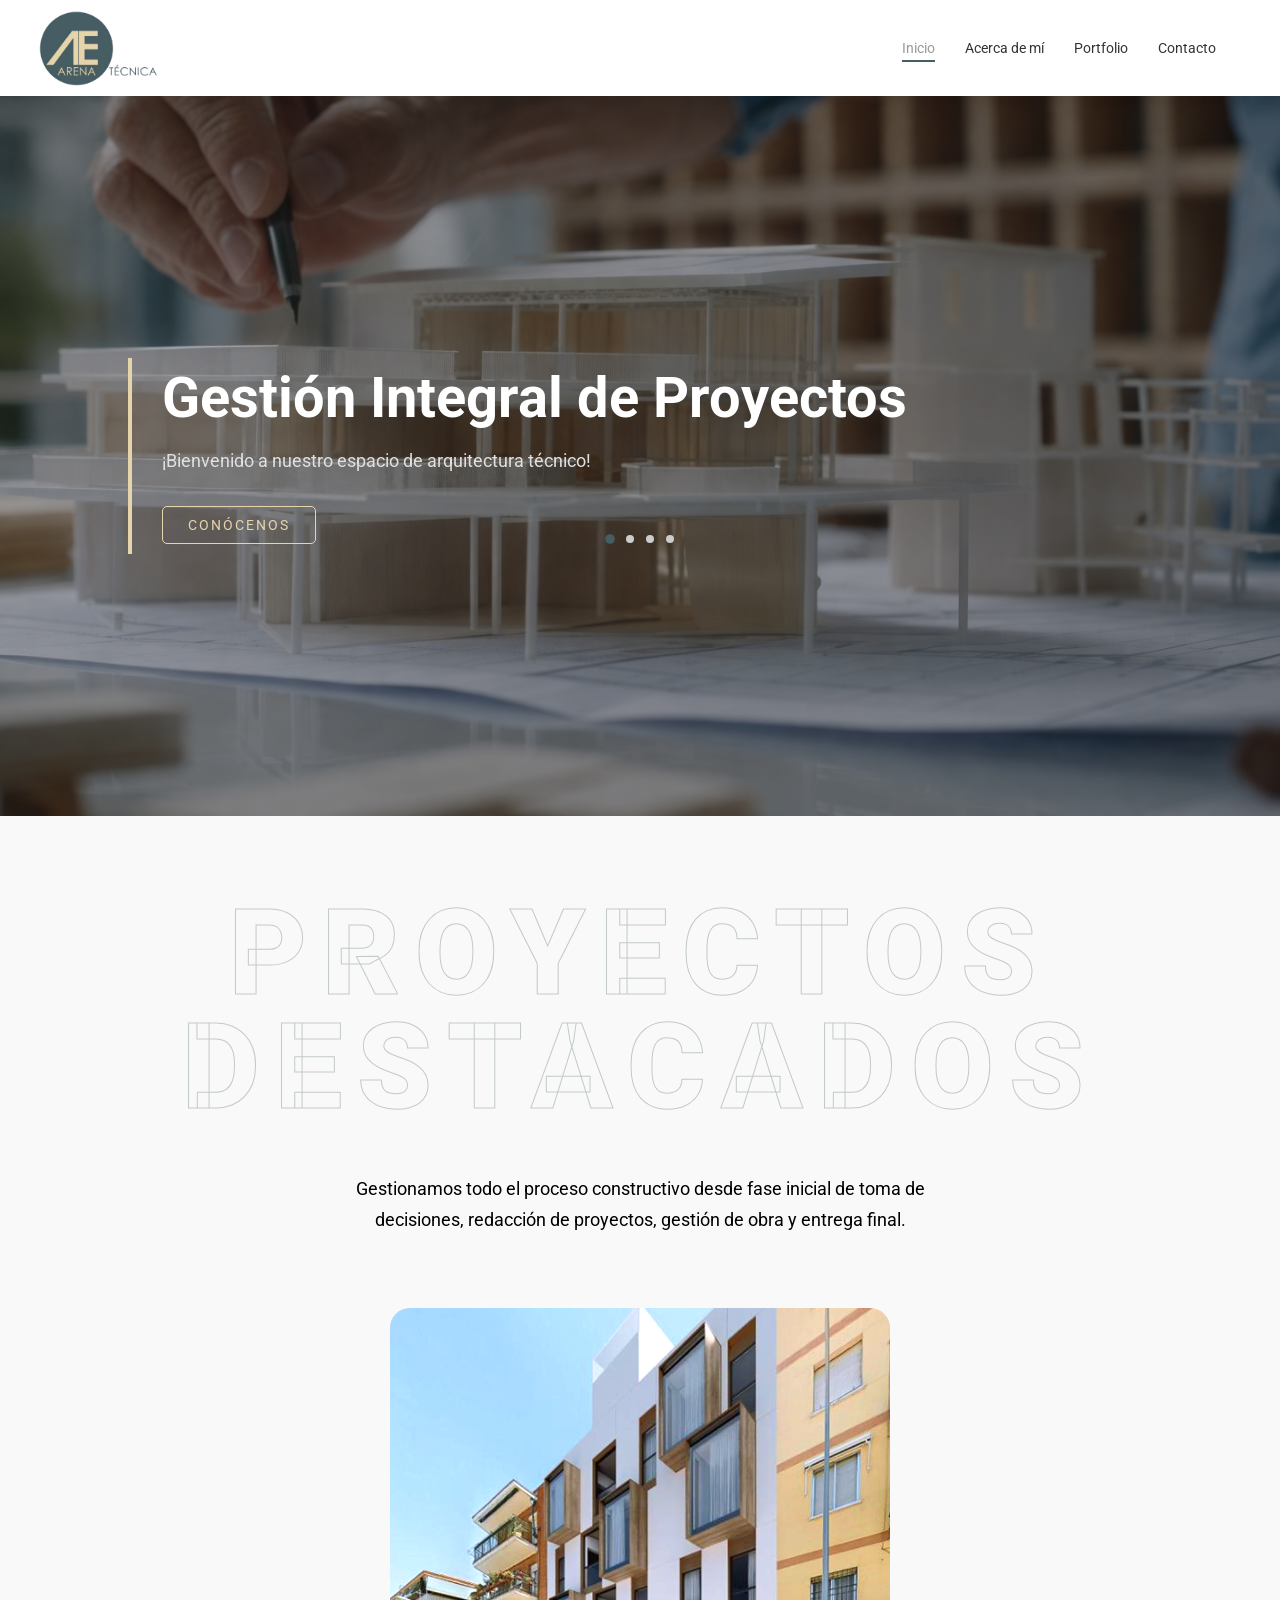
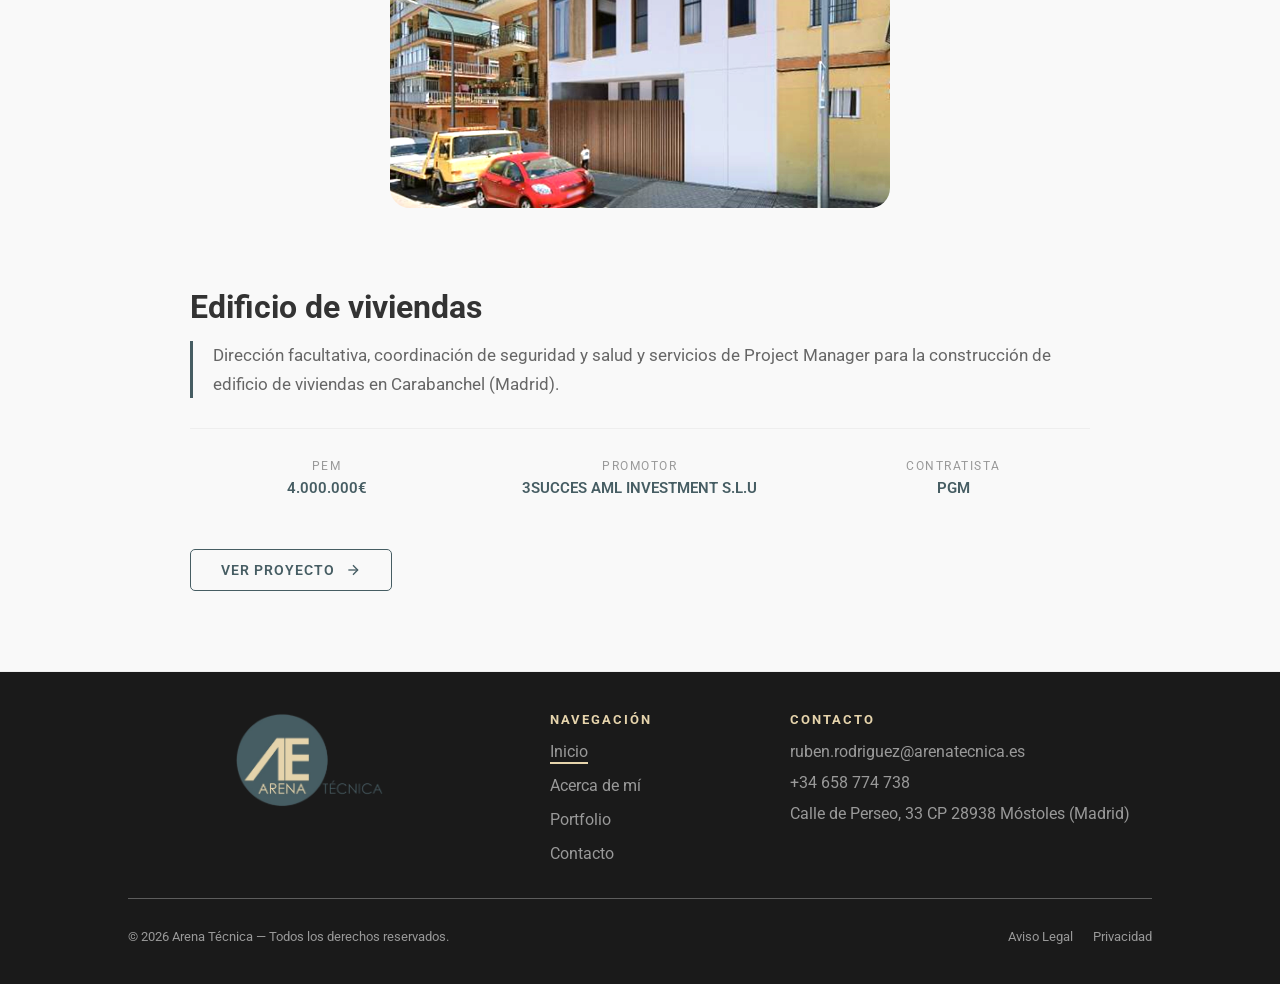
==== commit 0ae1fc68: "Update index.html" ====
--- a/index.html
+++ b/index.html
@@ -219,9 +219,11 @@
             <div class="footer-contact">
                 <h4>CONTACTO</h4>
                 <div class="contact-info">
-                    <p>ruben.rodriguez@arenatecnica.es</p>
-                    <p>+34 658 774 738</p>
-                    <p>Calle de Perseo, 33 CP 28938 Móstoles (Madrid)</p>
+                    <p><a href="mailto:ruben.rodriguez@arenatecnica.es">ruben.rodriguez@arenatecnica.es</a></p>
+                    <p><a href="tel:+34658774738">+34 658 774 738</a></p>
+                    <p><a href="https://google.com" target="_blank">
+                        Calle de Perseo, 33 CP 28938 Móstoles (Madrid)
+                    </a></p>
                 </div>
             </div>
         </div>
--- a/assets/css/base.css
+++ b/assets/css/base.css
@@ -0,0 +1,32 @@
+/* ========================================================================================================================
+                                                    ESTILOS BASE Y RESETEO
+   ======================================================================================================================== */
+*{
+    font-family: "Roboto", sans-serif;
+    box-sizing: border-box;
+    margin: 0;
+    padding: 0;
+    /*outline: 1px solid red !important;*/ /*Para ver que sobresale de la pantalla y hace overflow*/
+}
+a {
+    text-decoration: none; /* Quita el subrayado azul de los links */
+    color: inherit;        /* Hace que el link herede el color del texto */
+}
+ul {
+    list-style: none;
+}
+img {
+    max-width: 100%;       /* Evita que las imágenes grandes se salgan de la pantalla */
+    display: block;        /* Quita un pequeño espacio extraño que dejan debajo */
+}
+
+/* --- Variables --- */
+:root {
+    --bg-light: #ffffff;
+    --bg-dark: #1a1a1a;
+    --text-dark: #333;
+    --text-light: #999;
+    --color-logo-light: #e6d4ac;
+    --color-logo-dark: #465d63;
+    --transition: 0.3s ease;    
+}
--- a/assets/css/navbar.css
+++ b/assets/css/navbar.css
@@ -0,0 +1,166 @@
+/* ========================================================================================================================
+                                                    NAVBAR (Escritorio)
+   ======================================================================================================================== */
+/* Configuración del Header */
+.navbar {
+    display: flex;
+    justify-content: space-between;
+    align-items: center;
+    padding: 10px 5% 10px 3%;
+    background: var(--bg-light);
+    position: sticky;
+    top: 0;
+    z-index: 1000;
+    box-shadow: 0 2px 10px rgba(0,0,0,0.05);
+}
+
+.logo-nav{ width: 120px; }
+
+/*______________________________________________Menú de Navegación__________________________________________*/
+.nav-links {
+    display: flex;
+    list-style: none;
+    gap: 30px;
+}
+.nav-links a {
+    font-size: 0.9rem;
+    color: var(--text-dark);
+    transition: color var(--transition);
+    position: relative;
+    padding-bottom: 5px;
+}
+/* Línea debajo de cada link del navbar */
+.nav-links a::after {
+    content: '';
+    position: absolute;
+    bottom: 0; left: 0;
+    width: 0; height: 2px;
+    background: var(--color-logo-dark);
+    transition: width var(--transition);
+}
+.nav-links a:hover, 
+.nav-links a.active { color: var(--text-light); }
+
+.nav-links a:hover::after, 
+.nav-links a.active::after { width: 100%; }
+
+.nav-links a.active::after {
+    width: 100%;
+}
+
+/*______________________________________________Menú de Hamburguesa__________________________________________*/
+.menu-toggle {
+    display: none;
+    width: 30px; height: 16px; /* Ajustado para que encajen las barras */
+    position: relative;
+    cursor: pointer;
+}
+.hamburger span {
+    display: block;
+    position: absolute;
+    height: 2px; width: 100%;
+    background: var(--text-dark);
+    transition: .25s ease-in-out;
+}
+.hamburger span:nth-child(1) { top: 0; }
+.hamburger span:nth-child(2) { top: 7px; }
+.hamburger span:nth-child(3) { top: 14px; }
+/* Estado Activo (X) */
+.menu-toggle.is-active span:nth-child(1) { transform: translateY(7px) rotate(135deg); }
+.menu-toggle.is-active span:nth-child(2) { opacity: 0; transform: translateX(-20px); }
+.menu-toggle.is-active span:nth-child(3) { transform: translateY(-7px) rotate(-135deg); }
+
+/* ========================================================================================================================
+                                                    BODY Y CAPA OSCURA (Overlay)
+   ======================================================================================================================== */
+body::before {
+    content: "";
+    position: fixed;
+    top: 0;
+    left: 0;
+    width: 100%;
+    height: 100%;
+    background: rgba(0, 0, 0, 0.089);
+    z-index: 999;
+    /* Empieza invisible */
+    opacity: 0;
+    visibility: hidden;
+    transition: opacity 0.5s ease, visibility 0.5s;
+    pointer-events: none;
+}
+/* Estado cuando el menú está abierto */
+body.menu-open::before {
+    opacity: 1;
+    visibility: visible;
+    pointer-events: auto;
+}
+body.menu-open {
+    overflow: hidden; /* Bloquea el scroll del fondo */
+}
+
+/* ========================================================================================================================
+                                                        MEDIA QUERY
+   ======================================================================================================================== */
+
+/*________________________________________________Pantallas menores a 650___________________________________________________*/
+@media (max-width: 650px) {
+    .navbar {
+        justify-content: flex-end;
+        width: 100%;
+        height: 80px;
+        padding: 0 7%;
+        position: fixed;
+    }
+    .logo-nav {
+        width: 80px;
+        margin-right: 3%;
+    }
+    /*________________________________________________Menú desplegable_____________________________________________________*/ 
+    .menu-toggle {
+        display: block;
+        position: absolute;
+        left: 7%;
+        top: 50%;
+        transform: translateY(-50%);
+    }
+    .nav-links {
+        position: fixed;
+        left: -100%;
+        top: 80px;
+        width: 100%;
+        flex-direction: column;
+        background-color: var(--bg-light);
+        box-shadow: 0 10px 10px rgba(0,0,0,0.1);
+        padding: 10px 7% 20px 7%;
+        border-bottom-left-radius: 7px;
+        border-bottom-right-radius: 7px;
+        transition: left 0.6s ease-in-out;
+        gap: 0;
+    }
+    .nav-links.active {
+        left: 0; /* Aparece al hacer clic */
+    }
+    /* --- Animación Cascada Links --- */
+    .nav-links li {
+        margin: 15px 0;
+        opacity: 0;
+        transform: translateX(-50px);
+        transition: opacity 0.4s ease, transform 0.4s ease;
+    }
+    /* Orden de salida (cuando cerramos): el 1º desaparece el último */
+    .nav-links li:nth-child(1) { transition-delay: 0.8s; }
+    .nav-links li:nth-child(2) { transition-delay: 0.5s; }
+    .nav-links li:nth-child(3) { transition-delay: 0.3s; }
+    .nav-links li:nth-child(4) { transition-delay: 0s; }
+    /* Animación de ENTRADA (cuando el menú tiene .active) */
+    .nav-links.active li {
+        opacity: 1;
+        transform: translateX(0);
+        transition: opacity 0.5s ease, transform 0.5s ease;
+    }
+    /* Tiempos de entrada mucho más rápidos (0.05s de diferencia) */
+    .nav-links.active li:nth-child(1) { transition-delay: 0.20s; }
+    .nav-links.active li:nth-child(2) { transition-delay: 0.40s; }
+    .nav-links.active li:nth-child(3) { transition-delay: 0.55s; }
+    .nav-links.active li:nth-child(4) { transition-delay: 0.60s; }
+}
--- a/assets/css/style.css
+++ b/assets/css/style.css
@@ -1,207 +1,34 @@
-/* ========================================================================================================================
-                                                    ESTILOS BASE Y RESETEO
-   ======================================================================================================================== */
-*{
-    font-family: "Roboto", sans-serif;
-    box-sizing: border-box;
-    margin: 0;
-    padding: 0;
-    /*outline: 1px solid red !important;*/ /*Para ver que sobresale de la pantalla y hace overflow*/
-}
-a {
-    text-decoration: none; /* Quita el subrayado azul de los links */
-    color: inherit;        /* Hace que el link herede el color del texto */
-}
-img {
-    max-width: 100%;       /* Evita que las imágenes grandes se salgan de la pantalla */
-    display: block;        /* Quita un pequeño espacio extraño que dejan debajo */
-}
-
-/* ========================================================================================================================
-                                                    NAVBAR (Escritorio)
-   ======================================================================================================================== */
-/* Configuración del Header */
-.navbar {
-    display: flex;
-    justify-content: space-between; /* Logo a la izquierda, links a la derecha */
-    align-items: center;
-    padding: 10px 5% 10px 3%;
-    background-color: #ffffff;
-    position: sticky; /* Se queda pegado arriba al hacer scroll */
-    top: 0;
-    z-index: 1000; /* Para que siempre esté por encima de las imágenes */
-    box-shadow: 0 2px 10px rgba(0,0,0,0.05); /* Sombra sutil */
-}
-/*__________________________________________________________________________________________________________*/
-/* Estilo del Logo */
-.logo-nav{
-    width: 120px;
-}
-/*__________________________________________________________________________________________________________*/
-
-/*______________________________________________Menú de Navegación__________________________________________*/
-.nav-links {
-    display: flex;
-    list-style: none;
-}
-.nav-links li {
-    margin-left: 30px;
-}
-.nav-links a {
-    font-size: 0.9rem;
-    font-weight: 400;
-    color: #333;
-    transition: color 0.3s;
-    position: relative;
-    padding: 0px 5px 5px 5px;
-}
-/* Línea debajo de cada link del navbar */
-.nav-links a::after {
-    content: '';
-    position: absolute;
-    width: 0; /* Empieza sin ancho */
-    height: 2px;
-    bottom: 0;
-    left: 0;
-    background-color: #465d63;
-    transition: width 0.3s ease;
-}
-/* Cuando el enlace tenga la clase .active, la línea medirá el 100% */
-.nav-links a.active::after {
-    width: 100%;
-}
-/* Efecto al pasar el ratón por los enlaces */
-.nav-links a:hover {
-    color: #888; 
-}
-/* Linea debajo del link al pasar el ratón*/
-.nav-links a:hover::after {
-    width: 100%;
-}
-/*__________________________________________________________________________________________________________*/
-/* ========================================================================================================================
-                                                BOTÓN HAMBURGUESA (Estructura y Animación)
-   ======================================================================================================================== */
-/* Estilo base del botón del navbar en PC*/
-.menu-toggle {
-    display: none; /* <--- Esconde el icono en PC */
-    width: 30px;
-    height: 10px;
-    position: relative;
-    cursor: pointer;
-    z-index: 1002;
-}
-/* Las 3 barras */
-.hamburger span {
-    display: block;
-    position: absolute;
-    height: 2px;
-    width: 100%;
-    background: #333; /* Color de las barras */
-    border-radius: 9px;
-    left: 0;
-    transition: .25s ease-in-out;
-}
-/* Posición inicial de cada barra */
-.hamburger span:nth-child(1) { top: 0px; }
-.hamburger span:nth-child(2) { top: 7px; }
-.hamburger span:nth-child(3) { top: 14px; }
-
-/* --- TRANSFORMACIÓN A "X" --- */
-/* La barra de arriba gira 45 grados */
-.menu-toggle.is-active span:nth-child(1) {
-    top: 7px;
-    transform: rotate(135deg);
-}
-/* La barra del medio desaparece */
-.menu-toggle.is-active span:nth-child(2) {
-    opacity: 0;
-    left: -40px;
-}
-/* La barra de abajo gira -45 grados */
-.menu-toggle.is-active span:nth-child(3) {
-    top: 7px;
-    transform: rotate(-135deg);
-}
-
-/* ========================================================================================================================
-                                                    BODY Y CAPA OSCURA (Overlay)
-   ======================================================================================================================== */
-body::before {
-    content: "";
-    position: fixed;
-    top: 0;
-    left: 0;
-    width: 100%;
-    height: 100%;
-    background: rgba(0, 0, 0, 0.089);
-    z-index: 999;
-    /* Empieza invisible */
-    opacity: 0;
-    visibility: hidden;
-    transition: opacity 0.5s ease, visibility 0.5s;
-    pointer-events: none;
-}
-/* Estado cuando el menú está abierto */
-body.menu-open::before {
-    opacity: 1;
-    visibility: visible;
-    pointer-events: auto;
-}
-body.menu-open {
-    overflow: hidden; /* Bloquea el scroll del fondo */
-}
-
 /* ========================================================================================================================
                                                     SECCIÓN INICIO (HERO PARALLAX)
    ======================================================================================================================== */
 .hero-parallax {
     /* Ajustamos la altura para que ocupe casi toda la pantalla */
     height: 80vh; 
-    
     /* Imagen de fondo */
-    background-image: url('../img/background-parallax.webp'); 
-    background-attachment: fixed; 
-    background-repeat: no-repeat;
-    background-size: cover;
-    background-position: center 48%;
+       background: linear-gradient(rgba(0, 0, 0, 0.249), rgba(0, 0, 0, 0.244)), 
+                url('../img/background-parallax.webp') no-repeat center 48% / cover fixed;
 
     /* Centrado del texto */
     display: flex;
-    justify-content: flex-start; /* Alinea el contenido a la izquierda */
-    align-items: center;
-    text-align: left; /* Texto alineado a la izquierda */
+    justify-content: flex-start;
+    align-items: center;
+    text-align: left;
     color: white;
     position: relative;
     padding-left: 10%;
 }
-
-/* Capa oscura sobre la imagen para que el texto se lea bien */
-.hero-parallax::before {
-    content: "";
-    position: absolute;
-    top: 0;
-    left: 0;
-    width: 100%;
-    height: 100%;
-    background: rgba(0, 0, 0, 0.4); /* Oscurece un poco la foto */
-    z-index: 1;
-}
-
 .hero-content {
     position: relative;
-    z-index: 2; /* Por encima de la capa oscura */
+    z-index: 2;
     max-width: 850px;
-    border-left: 4px solid #e6d4ac; 
+    border-left: 4px solid var(--color-logo-light); 
     padding: 10px 0 10px 30px;
 }
-
 .hero-content h1 {
     font-size: 3.5rem;
     line-height: 1.1;
     margin-bottom: 20px;
 }
-
 .hero-content p {
     font-size: 1.15rem;
     margin-bottom: 35px;
@@ -212,46 +39,36 @@
 .btn-primary {
     display: inline-flex;
     align-items: center;
-    justify-content: center; /* Centra el contenido */
-    gap: 0; /* Empezamos sin hueco para que el texto esté centrado */
     padding: 8px 25px;
-    background-color: transparent;
-    color: #e6d4ac;
-    border: 1px solid #e6d4ac;
+    background: transparent;
+    color: var(--color-logo-light);
+    border: 1px solid var(--color-logo-light);
     border-radius: 5px;
-    font-size: 0.85rem;
     text-transform: uppercase;
     letter-spacing: 2px;
+    font-size: 0.85rem;
     transition: all 0.4s ease;
-    cursor: pointer;
 }
 /* El icono SVG */
 .btn-primary svg {
-    width: 0; /* Ocupa 0 espacio al inicio para no descentrar el texto */
+    width: 0;
     opacity: 0;
+    transform: translateX(-10px);
     transition: all 0.4s ease;
-    transform: translateX(-10px);
-}
-.btn-primary:hover {
-    gap: 15px; /* Crea el espacio para la flecha al entrar */
-    font-size: 0.95rem;
-}
+}
+
+.btn-primary:hover { gap: 15px; }
+
 .btn-primary:hover svg {
-    width: 20px; /* Recupera su tamaño */
+    width: 20px;
     opacity: 1;
     transform: translateX(0);
 }
-.btn-primary span {
-    transition: transform 0.4s ease;
-}
-.btn-primary:hover span {
-    transform: translateX(2px);
-}
+.btn-primary span { transition: transform 0.4s ease; }
+.btn-primary:hover span { transform: translateX(2px); }
 
 /* Inicialmente los ocultamos para que la animación los "despierte" */
-.hero-content h1, 
-.hero-content p, 
-.hero-content .btn-primary {
+.hero-content h1, .hero-content p, .hero-content .btn-primary {
     opacity: 0;
     animation: fadeInUp 0.8s ease-out forwards;
 }
@@ -263,14 +80,8 @@
 
 /* Definimos el movimiento: empieza invisible y 30px más abajo */
 @keyframes fadeInUp {
-    from {
-        opacity: 0;
-        transform: translateY(30px);
-    }
-    to {
-        opacity: 1;
-        transform: translateY(0);
-    }
+    from { opacity: 0; transform: translateY(30px); }
+    to { opacity: 1; transform: translateY(0); }
 }
 
 /* ========================================================================================================================
@@ -280,66 +91,43 @@
     padding: 80px 10%;
     background-color: #f9f9f9;
 }
-.proyectos-slider .container{
-    display: flex;
-    flex-direction: column;
-    align-items: center;
-}
 .slider-intro {
     text-align: center;
     margin-bottom: 40px;
-    padding: 20px 0; /* Más espacio arriba y abajo */
-    width: 100%; 
-    z-index: 10;
     display: flex;
     flex-direction: column;
     align-items: center;
+    position: relative;
 }
 
 .bg-text-decor {
-    position: relative;
     font-size: clamp(35px, 11vw, 120px);
     font-weight: 900;
-    color: rgba(105, 109, 110, 0.12);  /* Muy, muy clarito (tu color técnico al 5%) */
     text-transform: uppercase;
     letter-spacing: clamp(4px, 1.5vw, 15px);
-    z-index: -1; /* Se va al fondo del todo */
-    user-select: none; /* Que no se pueda seleccionar al copiar texto */
-    color: transparent; /* Letra transparente */
-    -webkit-text-stroke: 1px rgba(70, 93, 99, 0.327);
-    display: block;    /* Asegura que el span se comporte como un bloque */
-    line-height: 0.950;    /* Reduce el espacio vertical (ajusta este número a tu gusto) */
-    width: 100%;
+    color: transparent;
+    -webkit-text-stroke: 1px rgba(70, 93, 99, 0.3);
+    line-height: 0.95;
+    user-select: none;
 }
 .descripcion-intro {
     font-size: 1.1rem;
-    color: #555;
+    color: var(--footer-text);
     max-width: 600px;
     line-height: 1.8;
     margin-top: 50px;
-    /* Aseguramos que no tenga márgenes locos que lo alejen */
-    padding: 0 20px;
-}
-
-/* Opcional: Una línea sutil para guiar la vista al slider */
+}
 .descripcion-intro::after {
     content: "";
     display: block;
     width: 30px;
     height: 1px;
-    background-color: #465d63;
-    margin: 30px auto 0 auto;
+    background-color: var(--nav-accent);
+    margin: 30px auto 0;
     opacity: 0.5;
 }
+
 /* El "marco" por donde vemos las fotos */
-.slider-wrapper {
-    display: flex;
-    flex-direction: column;
-    align-items: center;
-    position: relative;
-}
-
-/* El carril largo que contiene todas las fotos */
 .slider-container {
     display: grid;
     grid-template-columns: 1fr;
@@ -408,7 +196,7 @@
     line-height: 1.7;
     color: #666;
     margin-bottom: 30px !important;
-    border-left: 3px solid #465d63; /* Línea de acento lateral */
+    border-left: 3px solid var(--color-logo-dark); /* Línea de acento lateral */
     padding-left: 20px;
 }
 /* Bloque de detalles técnicos */
@@ -439,7 +227,7 @@
 .detail-item .value {
     font-size: 0.95rem;
     font-weight: 600;
-    color: #465d63;
+    color: var(--color-logo-dark);
     line-height: 1.4;
     word-wrap: break-word; 
     display: block;
@@ -450,8 +238,8 @@
     gap: 10px;
     padding: 12px 30px;
     background-color: transparent;
-    border: 1px solid #465d63;
-    color: #465d63;
+    border: 1px solid var(--color-logo-dark);
+    color: var(--color-logo-dark);
     font-size: 0.85rem;
     font-weight: 600;
     letter-spacing: 1px;
@@ -463,7 +251,7 @@
 }
 
 .btn-slider:hover {
-    background-color: #465d63;
+    background-color: var(--color-logo-dark);
     color: white;
     transform: translateY(-3px);
 }
@@ -474,14 +262,14 @@
     top: 250px;
     transform: translateY(-50%);
     background: transparent;
-    color: #465d63;
+    color: var(--color-logo-dark);
     border: none;
     cursor: pointer;
     z-index: 101;
     padding: 10px;
 }
 .prev:hover, .next:hover {
-    color: #e6d4ac; /* Color beige técnico */
+    color: var(--color-logo-light);
     transform: translateY(-50%) scale(1.2); /* Se hacen un poco más grandes */
 }
 .prev { left: -60px; }
@@ -509,176 +297,17 @@
 }
 
 .dot.active {
-    background-color: #465d63;
+    background-color: var(--color-logo-dark);
     transform: scale(1.2);
-}
-
-/* ========================================================================================================================
-                                                            FOOTER
-   ======================================================================================================================== */
-
-.footer {
-    background-color: #1a1a1a;
-    padding: 40px 10%;
-    border-top: 1px solid #eee;
-}
-
-.footer-container {
-    display: grid;
-    grid-template-columns: 1.5fr 1fr 1fr;
-    gap: 60px;
-}
-
-.footer-mini-logo {
-    height: 70px;
-}
-
-.footer h4 {
-    color: #e6d4ac;
-    text-transform: uppercase;
-    letter-spacing: 2px;
-    font-size: 0.8rem;
-    margin-bottom: 15px;
-}
-
-.footer-description {
-    color: #666;
-    line-height: 1.6;
-    max-width: 300px;
-}
-
-.footer-links ul { list-style: none; padding: 0; }
-.footer-links li { margin-bottom: 12px; }
-.footer-links a { color: #666; text-decoration: none; transition: 0.3s; }
-.footer-links a:hover { color: #e6d4ac; padding-left: 5px; }
-
-.contact-info p { color: #666; margin-bottom: 10px; }
-
-/* LA PARTE DEL LOGO FINAL */
-.footer-bottom-bar {
-    display: flex;
-    justify-content: space-between; /* Logo/Copyright a la izquierda, Legal a la derecha */
-    align-items: center;
-    border-top: 1px solid #5d5d5d;
-    padding-top: 30px;
-    margin-top: 20px;
-}
-
-.footer-bottom-left {
-    display: flex;
-    align-items: center;
-    gap: 20px; /* Espacio entre el logo y el texto del copyright */
-}
-
-.footer-bottom-left p {
-    font-size: 0.8rem;
-    color: #999;
-    margin: 0;
-}
-
-.footer-bottom-right {
-    display: flex;
-    gap: 25px; /* Espacio entre Aviso Legal y Privacidad */
-}
-
-.footer-bottom-right a {
-    font-size: 0.8rem;
-    color: #999;
-    text-decoration: none;
-    transition: color 0.3s;
-}
-
-.footer-bottom-right a:hover {
-    color: #e6d4ac;
 }
 
 
 /* ========================================================================================================================
                                                         MEDIA QUERY
    ======================================================================================================================== */
-
 /*________________________________________________Pantallas menores a 650___________________________________________________*/
 @media (max-width: 650px) {
-    .navbar {
-        display: flex;
-        justify-content: flex-end;
-        align-items: center;
-        width: 100%;
-        height: 80px;
-        padding: 0 7%;
-        box-sizing: border-box;
-        position: fixed;
-        top: 0;
-        left: 0;
-        z-index: 1001;
-    }
-
-    .logo-nav {
-        width: 80px;
-        height: auto;
-        display: block;
-        margin-right: 3%;
-    }
-    
-    .menu-toggle {
-        display: block;
-        position: absolute;
-        left: 7%;
-        top: 50%;
-        transform: translateY(-50%);
-        z-index: 1002;
-    }
-    /*________________________________________________Menú desplegable_____________________________________________________*/
-    .nav-links {
-        position: fixed;
-        left: -100%; /* Escondido a la izquierda */
-        top: 80px;   /* Debajo del navbar */
-        width: 100%;
-        height: auto;
-        flex-direction: column;
-        background-color: #fff;
-        transition: left 0.5s ease-in-out; 
-        box-shadow: 0 10px 10px rgba(0,0,0,0.1);
-        padding: 20px 0;
-        text-align: left;  /* Alinea el texto a la izquierda */
-        padding: 10px 7% 20px 7%;
-        border-bottom-left-radius: 7px;
-        border-bottom-right-radius: 7px;
-        transition: left 0.6s ease-in-out; 
-        z-index: 1000;
-    }
-    .nav-links.active {
-        left: 0; /* Aparece al hacer clic */
-    }
-    /* --- Animación Cascada Links --- */
-    .nav-links li {
-        margin: 15px 0;
-        margin-left: 0;
-        opacity: 0;
-        transform: translateX(-50px);
-        transition: opacity 0.4s ease, transform 0.4s ease;
-    }
-
-    /* Orden de salida (cuando cerramos): el 1º desaparece el último */
-    .nav-links li:nth-child(1) { transition-delay: 0.8s; }
-    .nav-links li:nth-child(2) { transition-delay: 0.5s; }
-    .nav-links li:nth-child(3) { transition-delay: 0.3s; }
-    .nav-links li:nth-child(4) { transition-delay: 0s; }
-    /* Animación de ENTRADA (cuando el menú tiene .active) */
-    .nav-links.active li {
-        opacity: 1;
-        transform: translateX(0);
-        transition: opacity 0.5s ease, transform 0.5s ease;
-    }
-    /* Tiempos de entrada mucho más rápidos (0.05s de diferencia) */
-    .nav-links.active li:nth-child(1) { transition-delay: 0.20s; }
-    .nav-links.active li:nth-child(2) { transition-delay: 0.40s; }
-    .nav-links.active li:nth-child(3) { transition-delay: 0.55s; }
-    .nav-links.active li:nth-child(4) { transition-delay: 0.60s; }
-
-    body{
-        padding-top: 80px;
-    }
+    body{ padding-top: 80px; }
     /*________________________________________________Sección Inicio (Parallax)_____________________________________________________*/
     .hero-parallax {
         background-attachment: scroll;
@@ -691,21 +320,12 @@
     }
 
     .hero-content {
-        border-left: none;       /* Quitamos la línea lateral */
+        border-left: none;
         padding: 0;
-        max-width: 100%;
-    }
-
-    .hero-content h1 {
-        font-size: 1.8rem;
-        line-height: 1.2;
-        margin-bottom: 20px;
-    }
-
-    .hero-content p {
-        font-size: 0.8rem;
-        margin-bottom: 25px;
-    }
+    }
+
+    .hero-content h1 { font-size: 1.8rem; }
+    .hero-content p { font-size: 0.8rem; }
 
     /* El botón en móvil: un poco más grande para facilitar el clic táctil */
     .btn-primary {
@@ -780,18 +400,20 @@
 
     .slide-description {
         border-left: none;
-        border-top: 2px solid #465d63;
+        border-top: 2px solid var(--color-logo-dark);
         padding-left: 0;
         padding-top: 15px;
         margin-bottom: 0px !important;
     }
 
     .project-details {
-        grid-template-columns: 1fr; /* Una columna en móvil */
-        gap: 15px;
-        margin-bottom: 10px;
-        margin-top: 0;
-        padding: 20px 0 10px 0;
+        grid-template-columns: 1fr;
+        width: 100%;
+        max-width: 100%;
+        gap: 20px;
+        padding: 20px 0;
+        margin: 10px 0 0 0;
+        justify-content: start; 
     }
     .detail-item {
         align-items: flex-start;
@@ -822,66 +444,4 @@
         gap: 8px;
         z-index: 10;
     }
-    /*________________________________________________Sección FOOTER_____________________________________________________*/
-    .footer-container {
-        display: flex;
-        flex-direction: column;
-        align-items: center; /* Esto centra los bloques en la pantalla */
-        gap: 40px;
-        padding: 0;
-    }
-
-    /* 2. Logo: Forzamos que sea lo primero y esté en el centro */
-    .footer-brand {
-        width: 100%;
-        display: flex;
-        justify-content: center;
-    }
-
-    .footer-logo {
-        margin: 0 auto;
-    }
-
-    /* Ocultamos descripción como pediste */
-    .footer-description {
-        display: none !important;
-    }
-
-    .footer-links, 
-    .footer-contact {
-        /* Definimos un ancho para que el borde izquierdo sea el mismo */
-        width: 80%;            /* Ocupa el 80% del móvil */
-        max-width: 280px;      /* Pero no más de 280px para que se vea centrado */
-        
-        display: flex;
-        flex-direction: column;
-        align-items: flex-start; /* Alinea sus hijos a la IZQUIERDA */
-        text-align: left;        /* Asegura el texto a la IZQUIERDA */
-    }
-
-    /* Forzamos que las listas y párrafos no tengan márgenes raros */
-    .footer-links ul, 
-    .contact-info {
-        width: 100%;
-        padding: 0;
-        margin: 0;
-        text-align: left;
-    }
-
-    .footer-links li {
-        list-style: none;
-        text-align: left;
-    }
-
-    .footer h4 {
-        width: 100%;
-        text-align: left;
-        margin-bottom: 15px;
-    }
-
-    /* 3. Barra inferior */
-    .footer-bottom-bar {
-        flex-direction: column;
-        gap: 15px;
-    }
-}
+}
--- a/assets/css/footer.css
+++ b/assets/css/footer.css
@@ -0,0 +1,149 @@
+/* ========================================================================================================================
+                                                            FOOTER
+   ======================================================================================================================== */
+.footer {
+    background-color: var(--bg-dark);
+    padding: 40px 10%;
+    border-top: 1px solid #eee;
+}
+
+.footer-container {
+    display: grid;
+    grid-template-columns: 1fr 0.5fr 1fr;
+    align-items: start;
+    gap: 60px;
+}
+
+.footer-brand {
+    width: 100%; 
+    display: flex;
+    justify-content: center; 
+    align-items: center;
+}
+.footer-mini-logo{
+    width: 150px;
+}
+
+.footer h4 {
+    color: var(--color-logo-light);
+    letter-spacing: 2px;
+    font-size: 0.8rem;
+    margin-bottom: 15px;
+}
+
+/* Estilos de los Enlaces */
+.footer-links a {
+    position: relative;
+    padding-bottom: 3px;
+    display: inline-block;
+    color: var(--text-light);
+    transition: all var(--transition);
+}
+
+/* LÍNEA FIJA: Solo para el elemento con clase .active */
+.footer-links a.active::after {
+    content: '';
+    position: absolute;
+    bottom: 0;
+    left: 0;
+    width: 100%; /* Línea completa fija */
+    height: 2px;
+    background-color: var(--color-logo-light);
+}
+
+/* EFECTO HOVER: Solo color y movimiento (sin línea) */
+.footer-links a:hover {
+    color: var(--color-logo-light);
+    padding-left: 5px;
+}
+
+.footer-description, 
+.contact-info p { 
+    color: var(--text-light); 
+    margin-bottom: 12px;
+}
+
+.footer-links li { 
+    margin-bottom: 12px; 
+}
+
+/* BARRA INFERIOR */
+.footer-bottom-bar {
+    display: flex;
+    justify-content: space-between;
+    align-items: center;
+    border-top: 1px solid #5d5d5d;
+    padding-top: 30px;
+    margin-top: 20px;
+}
+
+.footer-bottom-left, 
+.footer-bottom-right { 
+    display: flex; 
+    gap: 20px; 
+}
+
+.footer-bottom-left p, 
+.footer-bottom-right a {
+    font-size: 0.8rem;
+    color: var(--text-light);
+    transition: color 0.3s;
+}
+
+.footer-bottom-right a:hover { 
+    color: var(--color-logo-light); 
+}
+
+/* ========================================================================================================================
+                                                        MEDIA QUERY
+   ======================================================================================================================== */
+/*________________________________________________Pantallas menores a 650___________________________________________________*/
+@media (max-width: 650px) {
+    .footer-container {
+        display: flex;
+        flex-wrap: wrap; /* Permite que los elementos bajen a la siguiente línea */
+        flex-direction: row; /* Alineación horizontal inicial */
+        justify-content: space-between; /* Separa logo de navegación */
+        align-items: flex-start;
+        gap: 20px 0;
+    }
+
+    /* Logo arriba a la izquierda */
+    .footer-brand {
+        width: 40%; /* Ocupa menos de la mitad para que quepa la navegación al lado */
+        display: flex;
+        justify-content: flex-start;
+        order: 1;
+    }
+
+    .footer-mini-logo {
+        width: 120px;
+    }
+
+    /* Navegación arriba a la derecha */
+    .footer-links {
+        width: 50%;
+        order: 2;
+        display: flex;
+        flex-direction: column;
+        align-items: flex-end;
+    }
+
+    /* Contacto debajo de todo */
+    .footer-contact {
+        width: 100%; /* Ocupa todo el ancho para bajar a la segunda fila */
+        order: 3;
+        text-align: left;
+    }
+
+    .footer-description { 
+        display: none; 
+    }
+
+    /* Ajuste de la barra de copyright */
+    .footer-bottom-bar {
+        flex-direction: column;
+        gap: 15px;
+        text-align: center;
+    }
+}
